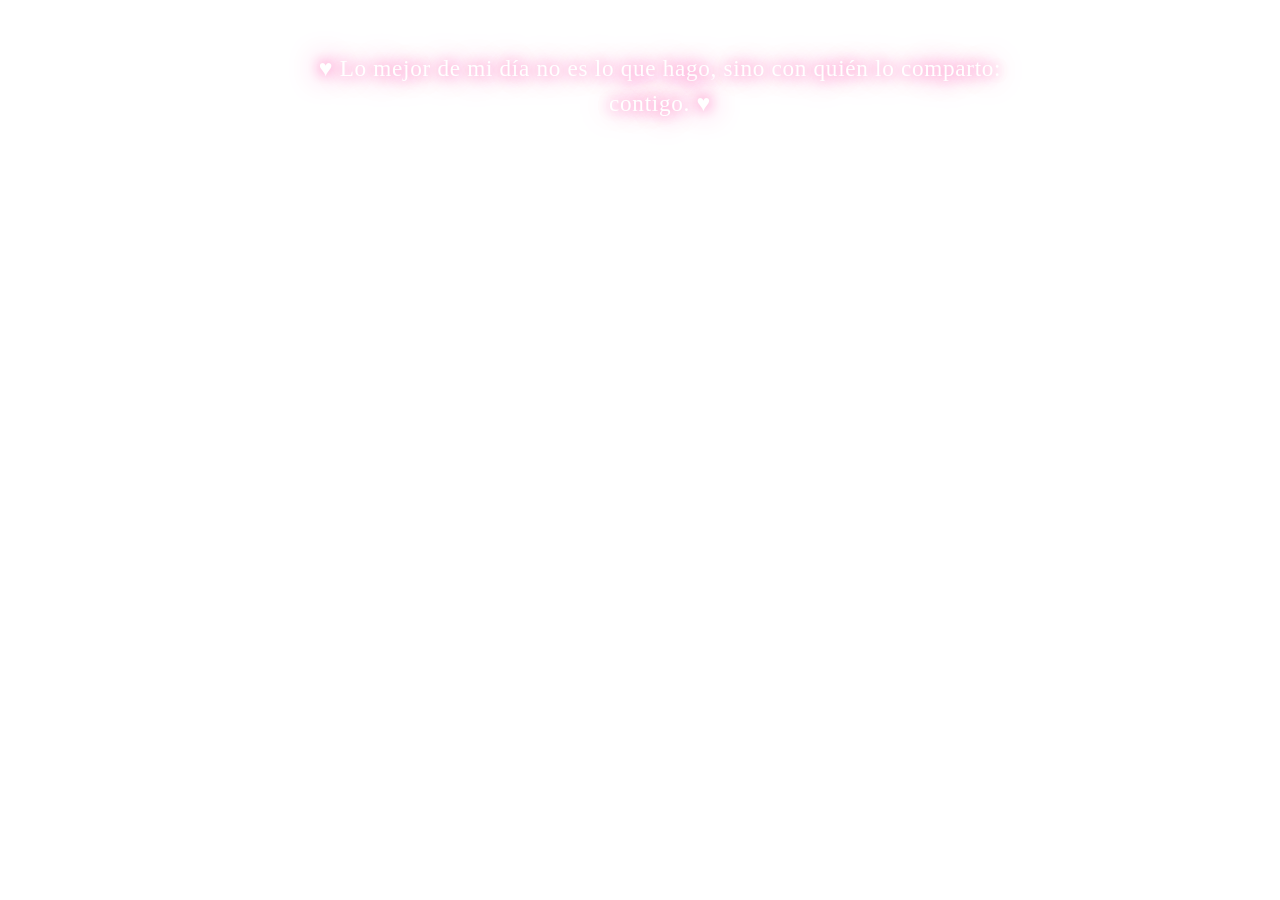
==== DATOS/FLORES.html @ 2f7a5269 "Add files via upload" ====
<!DOCTYPE html>
<html lang="en">
<head>
    <meta charset="UTF-8">
    <meta http-equiv="X-UA-Compatible" content="IE=edge">
    <meta name="viewport" content="width=device-width, initial-scale=1.0">
    <link rel="stylesheet" href="css/main.css">
    <link rel="icon" href="img/flowers.png" type="image/x-icon">
    <title>FLORES</title>

    <style>
  .mensaje-top {
    position: fixed;
    top: 0;
    left: 0;
    width: 100%;
    z-index: 100;
    display: flex;
    flex-direction: column;
    align-items: center;
    padding: 28px 20px 0;
    pointer-events: none;
  }
  .frase-principal {
    font-family: 'Georgia', serif;
    font-size: clamp(1rem, 2.2vw, 1.45rem);
    color: #fff;
    text-align: center;
    text-shadow: 0 0 14px #ff69b4, 0 0 30px #ff1493;
    letter-spacing: 0.03em;
    line-height: 1.5;
    animation: fadeInDown 2s ease forwards;
    max-width: 700px;
  }
  .frase-amor {
    margin-top: 10px;
    font-family: 'Georgia', serif;
    font-size: clamp(1.2rem, 3vw, 2rem);
    font-style: italic;
    font-weight: bold;
    color: #ff69b4;
    text-shadow: 0 0 16px #ff1493, 0 0 40px #ff69b4;
    letter-spacing: 0.06em;
    animation: fadeInDown 2.5s ease forwards, glowPulse 2.5s ease-in-out infinite;
  }
  @keyframes fadeInDown {
    from { opacity: 0; transform: translateY(-30px); }
    to   { opacity: 1; transform: translateY(0); }
  }
  @keyframes glowPulse {
    0%, 100% { text-shadow: 0 0 16px #ff1493, 0 0 40px #ff69b4; }
    50%       { text-shadow: 0 0 35px #ff1493, 0 0 80px #ff69b4; }
  }
</style>

</head>

<body class="container">

  <div class="mensaje-top">
  <p class="frase-principal">♥️ Lo mejor de mi día no es lo que hago, sino con quién lo comparto: contigo. ♥️</p> 
  </div>

    <audio src="/DATOS/img/Floricienta.mp3" autoplay loop>
    Tu navegador no soporta el elemento de audio.
    </audio>
    <div class="night"></div>
    <div class="flowers">
      <div class="flower flower--1">
        <div class="flower__leafs flower__leafs--1">
          <div class="flower__leaf flower__leaf--1"></div>
          <div class="flower__leaf flower__leaf--2"></div>
          <div class="flower__leaf flower__leaf--3"></div>
          <div class="flower__leaf flower__leaf--4"></div>
          <div class="flower__white-circle"></div>
  
          <div class="flower__light flower__light--1"></div>
          <div class="flower__light flower__light--2"></div>
          <div class="flower__light flower__light--3"></div>
          <div class="flower__light flower__light--4"></div>
          <div class="flower__light flower__light--5"></div>
          <div class="flower__light flower__light--6"></div>
          <div class="flower__light flower__light--7"></div>
          <div class="flower__light flower__light--8"></div>
        </div>
        <div class="flower__line">
          <div class="flower__line__leaf flower__line__leaf--1"></div>
          <div class="flower__line__leaf flower__line__leaf--2"></div>
          <div class="flower__line__leaf flower__line__leaf--3"></div>
          <div class="flower__line__leaf flower__line__leaf--4"></div>
          <div class="flower__line__leaf flower__line__leaf--5"></div>
          <div class="flower__line__leaf flower__line__leaf--6"></div>
        </div>
      </div>
  
      <div class="flower flower--2">
        <div class="flower__leafs flower__leafs--2">
          <div class="flower__leaf flower__leaf--1"></div>
          <div class="flower__leaf flower__leaf--2"></div>
          <div class="flower__leaf flower__leaf--3"></div>
          <div class="flower__leaf flower__leaf--4"></div>
          <div class="flower__white-circle"></div>
  
          <div class="flower__light flower__light--1"></div>
          <div class="flower__light flower__light--2"></div>
          <div class="flower__light flower__light--3"></div>
          <div class="flower__light flower__light--4"></div>
          <div class="flower__light flower__light--5"></div>
          <div class="flower__light flower__light--6"></div>
          <div class="flower__light flower__light--7"></div>
          <div class="flower__light flower__light--8"></div>
        </div>
        <div class="flower__line">
          <div class="flower__line__leaf flower__line__leaf--1"></div>
          <div class="flower__line__leaf flower__line__leaf--2"></div>
          <div class="flower__line__leaf flower__line__leaf--3"></div>
          <div class="flower__line__leaf flower__line__leaf--4"></div>
        </div>
      </div>
  
      <div class="flower flower--3">
        <div class="flower__leafs flower__leafs--3">
          <div class="flower__leaf flower__leaf--1"></div>
          <div class="flower__leaf flower__leaf--2"></div>
          <div class="flower__leaf flower__leaf--3"></div>
          <div class="flower__leaf flower__leaf--4"></div>
          <div class="flower__white-circle"></div>
  
          <div class="flower__light flower__light--1"></div>
          <div class="flower__light flower__light--2"></div>
          <div class="flower__light flower__light--3"></div>
          <div class="flower__light flower__light--4"></div>
          <div class="flower__light flower__light--5"></div>
          <div class="flower__light flower__light--6"></div>
          <div class="flower__light flower__light--7"></div>
          <div class="flower__light flower__light--8"></div>
        </div>
        <div class="flower__line">
          <div class="flower__line__leaf flower__line__leaf--1"></div>
          <div class="flower__line__leaf flower__line__leaf--2"></div>
          <div class="flower__line__leaf flower__line__leaf--3"></div>
          <div class="flower__line__leaf flower__line__leaf--4"></div>
        </div>
      </div>

      <!-- Nueva flor añadida -->
      <div class="flower flower--4">
        <div class="flower__leafs flower__leafs--4">
          <div class="flower__leaf flower__leaf--1"></div>
          <div class="flower__leaf flower__leaf--2"></div>
          <div class="flower__leaf flower__leaf--3"></div>
          <div class="flower__leaf flower__leaf--4"></div>
          <div class="flower__white-circle"></div>
  
          <div class="flower__light flower__light--1"></div>
          <div class="flower__light flower__light--2"></div>
          <div class="flower__light flower__light--3"></div>
          <div class="flower__light flower__light--4"></div>
          <div class="flower__light flower__light--5"></div>
          <div class="flower__light flower__light--6"></div>
          <div class="flower__light flower__light--7"></div>
          <div class="flower__light flower__light--8"></div>
        </div>
        <div class="flower__line">
          <div class="flower__line__leaf flower__line__leaf--1"></div>
          <div class="flower__line__leaf flower__line__leaf--2"></div>
          <div class="flower__line__leaf flower__line__leaf--3"></div>
          <div class="flower__line__leaf flower__line__leaf--4"></div>
        </div>
      </div>
  
      <div class="grow-ans" style="--d:1.2s">
        <div class="flower__g-long">
          <div class="flower__g-long__top"></div>
          <div class="flower__g-long__bottom"></div>
        </div>
      </div>
  
      <div class="growing-grass">
        <div class="flower__grass flower__grass--1">
          <div class="flower__grass--top"></div>
          <div class="flower__grass--bottom"></div>
          <div class="flower__grass__leaf flower__grass__leaf--1"></div>
          <div class="flower__grass__leaf flower__grass__leaf--2"></div>
          <div class="flower__grass__leaf flower__grass__leaf--3"></div>
          <div class="flower__grass__leaf flower__grass__leaf--4"></div>
          <div class="flower__grass__leaf flower__grass__leaf--5"></div>
          <div class="flower__grass__leaf flower__grass__leaf--6"></div>
          <div class="flower__grass__leaf flower__grass__leaf--7"></div>
          <div class="flower__grass__leaf flower__grass__leaf--8"></div>
          <div class="flower__grass__overlay"></div>
        </div>
      </div>
  
      <div class="grow-ans" style="--d:3.2s">
        <div class="flower__g-fr">
          <div class="leaf"></div>
          <div class="flower__g-fr__leaf flower__g-fr__leaf--1"></div>
          <div class="flower__g-fr__leaf flower__g-fr__leaf--2"></div>
          <div class="flower__g-fr__leaf flower__g-fr__leaf--3"></div>
          <div class="flower__g-fr__leaf flower__g-fr__leaf--4"></div>
          <div class="flower__g-fr__leaf flower__g-fr__leaf--5"></div>
          <div class="flower__g-fr__leaf flower__g-fr__leaf--6"></div>
          <div class="flower__g-fr__leaf flower__g-fr__leaf--7"></div>
          <div class="flower__g-fr__leaf flower__g-fr__leaf--8"></div>
        </div>
      </div>
  
      <div class="long-g long-g--0">
        <div class="grow-ans" style="--d:3s">
          <div class="leaf leaf--0"></div>
        </div>
        <div class="grow-ans" style="--d:2.2s">
          <div class="leaf leaf--1"></div>
        </div>
        <div class="grow-ans" style="--d:3.4s">
          <div class="leaf leaf--2"></div>
        </div>
        <div class="grow-ans" style="--d:3.6s">
          <div class="leaf leaf--3"></div>
        </div>
      </div>
  
      <div class="long-g long-g--1">
        <div class="grow-ans" style="--d:3.6s">
          <div class="leaf leaf--0"></div>
        </div>
        <div class="grow-ans" style="--d:3.8s">
          <div class="leaf leaf--1"></div>
        </div>
        <div class="grow-ans" style="--d:4s">
          <div class="leaf leaf--2"></div>
        </div>
        <div class="grow-ans" style="--d:4.2s">
          <div class="leaf leaf--3"></div>
        </div>
      </div>
  
      <div class="long-g long-g--2">
        <div class="grow-ans" style="--d:4s">
          <div class="leaf leaf--0"></div>
        </div>
        <div class="grow-ans" style="--d:4.2s">
          <div class="leaf leaf--1"></div>
        </div>
        <div class="grow-ans" style="--d:4.4s">
          <div class="leaf leaf--2"></div>
        </div>
        <div class="grow-ans" style="--d:4.6s">
          <div class="leaf leaf--3"></div>
        </div>
      </div>
  
      <div class="long-g long-g--3">
        <div class="grow-ans" style="--d:4s">
          <div class="leaf leaf--0"></div>
        </div>
        <div class="grow-ans" style="--d:4.2s">
          <div class="leaf leaf--1"></div>
        </div>
        <div class="grow-ans" style="--d:3s">
          <div class="leaf leaf--2"></div>
        </div>
        <div class="grow-ans" style="--d:3.6s">
          <div class="leaf leaf--3"></div>
        </div>
      </div>
  
      <div class="long-g long-g--4">
        <div class="grow-ans" style="--d:4s">
          <div class="leaf leaf--0"></div>
        </div>
        <div class="grow-ans" style="--d:4.2s">
          <div class="leaf leaf--1"></div>
        </div>
        <div class="grow-ans" style="--d:3s">
          <div class="leaf leaf--2"></div>
        </div>
        <div class="grow-ans" style="--d:3.6s">
          <div class="leaf leaf--3"></div>
        </div>
      </div>
  
      <div class="long-g long-g--5">
        <div class="grow-ans" style="--d:4s">
          <div class="leaf leaf--0"></div>
        </div>
        <div class="grow-ans" style="--d:4.2s">
          <div class="leaf leaf--1"></div>
        </div>
        <div class="grow-ans" style="--d:3s">
          <div class="leaf leaf--2"></div>
        </div>
        <div class="grow-ans" style="--d:3.6s">
          <div class="leaf leaf--3"></div>
        </div>
      </div>
  
      <div class="long-g long-g--6">
        <div class="grow-ans" style="--d:4.2s">
          <div class="leaf leaf--0"></div>
        </div>
        <div class="grow-ans" style="--d:4.4s">
          <div class="leaf leaf--1"></div>
        </div>
        <div class="grow-ans" style="--d:4.6s">
          <div class="leaf leaf--2"></div>
        </div>
        <div class="grow-ans" style="--d:4.8s">
          <div class="leaf leaf--3"></div>
        </div>
      </div>
  
      <div class="long-g long-g--7">
        <div class="grow-ans" style="--d:3s">
          <div class="leaf leaf--0"></div>
        </div>
        <div class="grow-ans" style="--d:3.2s">
          <div class="leaf leaf--1"></div>
        </div>
        <div class="grow-ans" style="--d:3.5s">
          <div class="leaf leaf--2"></div>
        </div>
        <div class="grow-ans" style="--d:3.6s">
          <div class="leaf leaf--3"></div>
        </div>
      </div>
    </div>
    <script src="main.js"></script>
  </body>
</html>
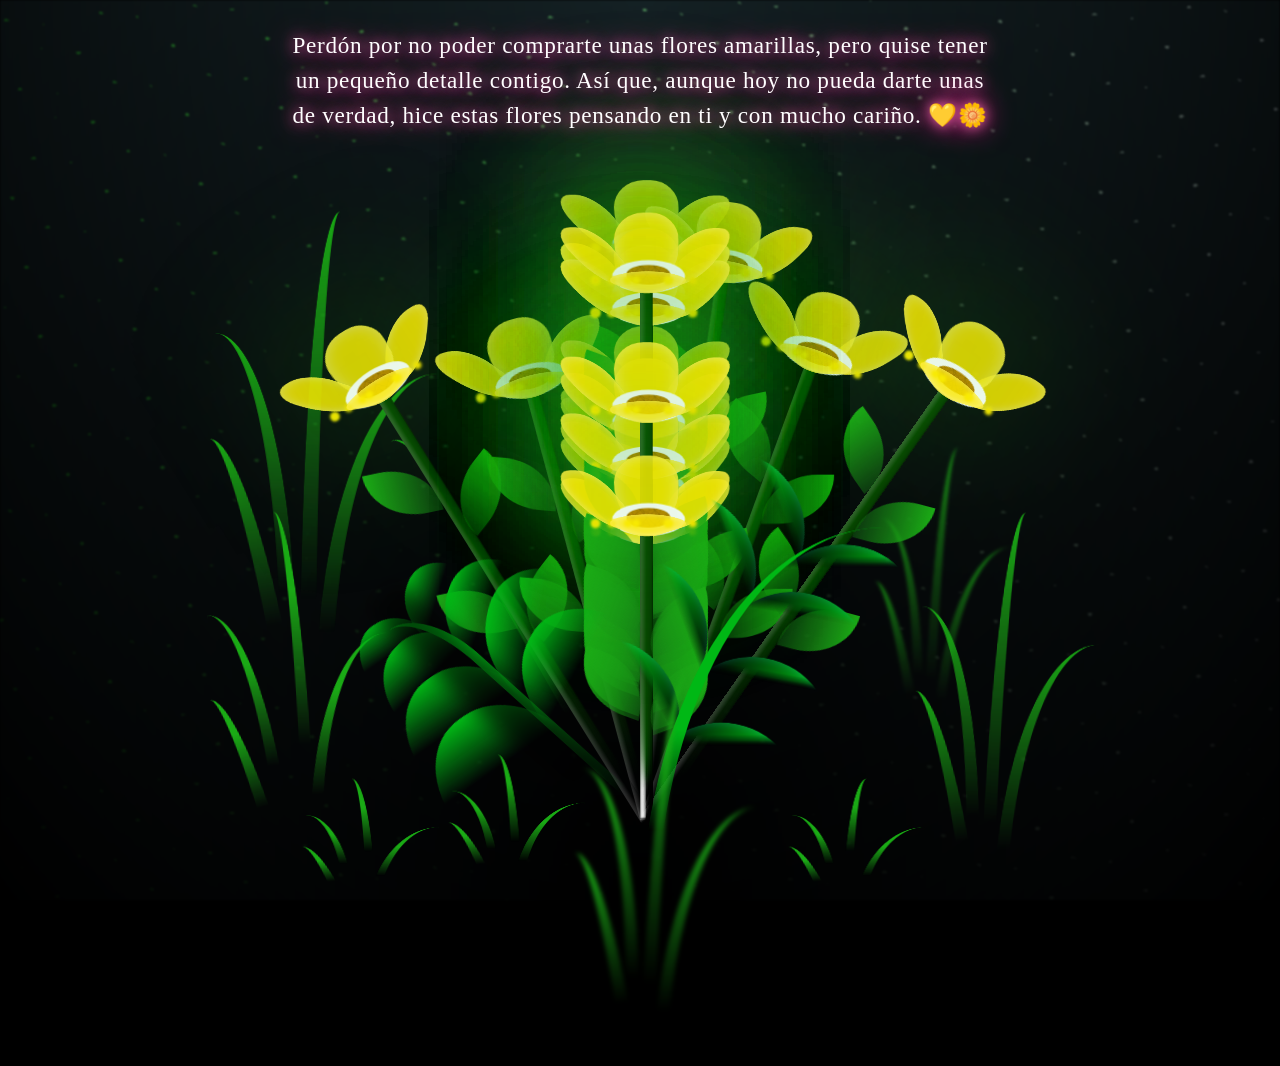
==== commit 2d00c2cc: "Add files via upload" ====
--- a/DATOS/FLORES.html
+++ b/DATOS/FLORES.html
@@ -58,7 +58,7 @@
 <body class="container">
 
   <div class="mensaje-top">
-  <p class="frase-principal">♥️ Lo mejor de mi día no es lo que hago, sino con quién lo comparto: contigo. ♥️</p> 
+  <p class="frase-principal">Perdón por no poder comprarte unas flores amarillas, pero quise tener un pequeño detalle contigo. Así que, aunque hoy no pueda darte unas de verdad, hice estas flores pensando en ti y con mucho cariño. 💛🌼</p> 
   </div>
 
     <audio src="/DATOS/img/Floricienta.mp3" autoplay loop>
@@ -169,6 +169,512 @@
         </div>
       </div>
   
+      <!-- Flor 5 añadida -->
+      <div class="flower flower--5">
+        <div class="flower__leafs flower__leafs--5">
+          <div class="flower__leaf flower__leaf--1"></div>
+          <div class="flower__leaf flower__leaf--2"></div>
+          <div class="flower__leaf flower__leaf--3"></div>
+          <div class="flower__leaf flower__leaf--4"></div>
+          <div class="flower__white-circle"></div>
+  
+          <div class="flower__light flower__light--1"></div>
+          <div class="flower__light flower__light--2"></div>
+          <div class="flower__light flower__light--3"></div>
+          <div class="flower__light flower__light--4"></div>
+          <div class="flower__light flower__light--5"></div>
+          <div class="flower__light flower__light--6"></div>
+          <div class="flower__light flower__light--7"></div>
+          <div class="flower__light flower__light--8"></div>
+        </div>
+        <div class="flower__line">
+          <div class="flower__line__leaf flower__line__leaf--1"></div>
+          <div class="flower__line__leaf flower__line__leaf--2"></div>
+          <div class="flower__line__leaf flower__line__leaf--3"></div>
+          <div class="flower__line__leaf flower__line__leaf--4"></div>
+        </div>
+      </div>
+
+      <!-- Flor 6 añadida -->
+      <div class="flower flower--6">
+        <div class="flower__leafs flower__leafs--6">
+          <div class="flower__leaf flower__leaf--1"></div>
+          <div class="flower__leaf flower__leaf--2"></div>
+          <div class="flower__leaf flower__leaf--3"></div>
+          <div class="flower__leaf flower__leaf--4"></div>
+          <div class="flower__white-circle"></div>
+  
+          <div class="flower__light flower__light--1"></div>
+          <div class="flower__light flower__light--2"></div>
+          <div class="flower__light flower__light--3"></div>
+          <div class="flower__light flower__light--4"></div>
+          <div class="flower__light flower__light--5"></div>
+          <div class="flower__light flower__light--6"></div>
+          <div class="flower__light flower__light--7"></div>
+          <div class="flower__light flower__light--8"></div>
+        </div>
+        <div class="flower__line">
+          <div class="flower__line__leaf flower__line__leaf--1"></div>
+          <div class="flower__line__leaf flower__line__leaf--2"></div>
+          <div class="flower__line__leaf flower__line__leaf--3"></div>
+          <div class="flower__line__leaf flower__line__leaf--4"></div>
+        </div>
+      </div>
+
+      <!-- ===== FLORES REAJUSTADAS Y NUEVAS ===== -->
+      <!-- Flor 7 (Mediana Derecha) -->
+      <div class="flower flower--7">
+        <div class="flower__leafs flower__leafs--7">
+          <div class="flower__leaf flower__leaf--1"></div>
+          <div class="flower__leaf flower__leaf--2"></div>
+          <div class="flower__leaf flower__leaf--3"></div>
+          <div class="flower__leaf flower__leaf--4"></div>
+          <div class="flower__white-circle"></div>
+          <div class="flower__light flower__light--1"></div>
+          <div class="flower__light flower__light--2"></div>
+          <div class="flower__light flower__light--3"></div>
+          <div class="flower__light flower__light--4"></div>
+          <div class="flower__light flower__light--5"></div>
+          <div class="flower__light flower__light--6"></div>
+          <div class="flower__light flower__light--7"></div>
+          <div class="flower__light flower__light--8"></div>
+        </div>
+        <div class="flower__line">
+          <div class="flower__line__leaf flower__line__leaf--1"></div>
+          <div class="flower__line__leaf flower__line__leaf--2"></div>
+          <div class="flower__line__leaf flower__line__leaf--3"></div>
+          <div class="flower__line__leaf flower__line__leaf--4"></div>
+        </div>
+      </div>
+
+      <!-- Flor 8 (Mediana Izquierda) -->
+      <div class="flower flower--8">
+        <div class="flower__leafs flower__leafs--8">
+          <div class="flower__leaf flower__leaf--1"></div>
+          <div class="flower__leaf flower__leaf--2"></div>
+          <div class="flower__leaf flower__leaf--3"></div>
+          <div class="flower__leaf flower__leaf--4"></div>
+          <div class="flower__white-circle"></div>
+          <div class="flower__light flower__light--1"></div>
+          <div class="flower__light flower__light--2"></div>
+          <div class="flower__light flower__light--3"></div>
+          <div class="flower__light flower__light--4"></div>
+          <div class="flower__light flower__light--5"></div>
+          <div class="flower__light flower__light--6"></div>
+          <div class="flower__light flower__light--7"></div>
+          <div class="flower__light flower__light--8"></div>
+        </div>
+        <div class="flower__line">
+          <div class="flower__line__leaf flower__line__leaf--1"></div>
+          <div class="flower__line__leaf flower__line__leaf--2"></div>
+          <div class="flower__line__leaf flower__line__leaf--3"></div>
+          <div class="flower__line__leaf flower__line__leaf--4"></div>
+        </div>
+      </div>
+
+      <!-- Flor 9 (Pequeña Derecha - Subida al frente) -->
+      <div class="flower flower--9">
+        <div class="flower__leafs flower__leafs--9">
+          <div class="flower__leaf flower__leaf--1"></div>
+          <div class="flower__leaf flower__leaf--2"></div>
+          <div class="flower__leaf flower__leaf--3"></div>
+          <div class="flower__leaf flower__leaf--4"></div>
+          <div class="flower__white-circle"></div>
+          <div class="flower__light flower__light--1"></div>
+          <div class="flower__light flower__light--2"></div>
+          <div class="flower__light flower__light--3"></div>
+          <div class="flower__light flower__light--4"></div>
+          <div class="flower__light flower__light--5"></div>
+          <div class="flower__light flower__light--6"></div>
+          <div class="flower__light flower__light--7"></div>
+          <div class="flower__light flower__light--8"></div>
+        </div>
+        <div class="flower__line">
+          <div class="flower__line__leaf flower__line__leaf--1"></div>
+          <div class="flower__line__leaf flower__line__leaf--2"></div>
+          <div class="flower__line__leaf flower__line__leaf--3"></div>
+          <div class="flower__line__leaf flower__line__leaf--4"></div>
+        </div>
+      </div>
+
+      <!-- Flor 10 (Pequeña Izquierda - Subida al frente) -->
+      <div class="flower flower--10">
+        <div class="flower__leafs flower__leafs--10">
+          <div class="flower__leaf flower__leaf--1"></div>
+          <div class="flower__leaf flower__leaf--2"></div>
+          <div class="flower__leaf flower__leaf--3"></div>
+          <div class="flower__leaf flower__leaf--4"></div>
+          <div class="flower__white-circle"></div>
+          <div class="flower__light flower__light--1"></div>
+          <div class="flower__light flower__light--2"></div>
+          <div class="flower__light flower__light--3"></div>
+          <div class="flower__light flower__light--4"></div>
+          <div class="flower__light flower__light--5"></div>
+          <div class="flower__light flower__light--6"></div>
+          <div class="flower__light flower__light--7"></div>
+          <div class="flower__light flower__light--8"></div>
+        </div>
+        <div class="flower__line">
+          <div class="flower__line__leaf flower__line__leaf--1"></div>
+          <div class="flower__line__leaf flower__line__leaf--2"></div>
+          <div class="flower__line__leaf flower__line__leaf--3"></div>
+          <div class="flower__line__leaf flower__line__leaf--4"></div>
+        </div>
+      </div>
+
+      <!-- Flor 11 (Pequeña Centro - Subida para verse) -->
+      <div class="flower flower--11">
+        <div class="flower__leafs flower__leafs--11">
+          <div class="flower__leaf flower__leaf--1"></div>
+          <div class="flower__leaf flower__leaf--2"></div>
+          <div class="flower__leaf flower__leaf--3"></div>
+          <div class="flower__leaf flower__leaf--4"></div>
+          <div class="flower__white-circle"></div>
+          <div class="flower__light flower__light--1"></div>
+          <div class="flower__light flower__light--2"></div>
+          <div class="flower__light flower__light--3"></div>
+          <div class="flower__light flower__light--4"></div>
+          <div class="flower__light flower__light--5"></div>
+          <div class="flower__light flower__light--6"></div>
+          <div class="flower__light flower__light--7"></div>
+          <div class="flower__light flower__light--8"></div>
+        </div>
+        <div class="flower__line">
+          <div class="flower__line__leaf flower__line__leaf--1"></div>
+          <div class="flower__line__leaf flower__line__leaf--2"></div>
+          <div class="flower__line__leaf flower__line__leaf--3"></div>
+          <div class="flower__line__leaf flower__line__leaf--4"></div>
+        </div>
+      </div>
+
+      <!-- Flor 12 (Intermedia Centro-Izquierda) -->
+      <div class="flower flower--12">
+        <div class="flower__leafs flower__leafs--12">
+          <div class="flower__leaf flower__leaf--1"></div>
+          <div class="flower__leaf flower__leaf--2"></div>
+          <div class="flower__leaf flower__leaf--3"></div>
+          <div class="flower__leaf flower__leaf--4"></div>
+          <div class="flower__white-circle"></div>
+          <div class="flower__light flower__light--1"></div>
+          <div class="flower__light flower__light--2"></div>
+          <div class="flower__light flower__light--3"></div>
+          <div class="flower__light flower__light--4"></div>
+          <div class="flower__light flower__light--5"></div>
+          <div class="flower__light flower__light--6"></div>
+          <div class="flower__light flower__light--7"></div>
+          <div class="flower__light flower__light--8"></div>
+        </div>
+        <div class="flower__line">
+          <div class="flower__line__leaf flower__line__leaf--1"></div>
+          <div class="flower__line__leaf flower__line__leaf--2"></div>
+          <div class="flower__line__leaf flower__line__leaf--3"></div>
+          <div class="flower__line__leaf flower__line__leaf--4"></div>
+        </div>
+      </div>
+
+      <!-- Flor 13 (Intermedia Centro-Derecha) -->
+      <div class="flower flower--13">
+        <div class="flower__leafs flower__leafs--13">
+          <div class="flower__leaf flower__leaf--1"></div>
+          <div class="flower__leaf flower__leaf--2"></div>
+          <div class="flower__leaf flower__leaf--3"></div>
+          <div class="flower__leaf flower__leaf--4"></div>
+          <div class="flower__white-circle"></div>
+          <div class="flower__light flower__light--1"></div>
+          <div class="flower__light flower__light--2"></div>
+          <div class="flower__light flower__light--3"></div>
+          <div class="flower__light flower__light--4"></div>
+          <div class="flower__light flower__light--5"></div>
+          <div class="flower__light flower__light--6"></div>
+          <div class="flower__light flower__light--7"></div>
+          <div class="flower__light flower__light--8"></div>
+        </div>
+        <div class="flower__line">
+          <div class="flower__line__leaf flower__line__leaf--1"></div>
+          <div class="flower__line__leaf flower__line__leaf--2"></div>
+          <div class="flower__line__leaf flower__line__leaf--3"></div>
+          <div class="flower__line__leaf flower__line__leaf--4"></div>
+        </div>
+      </div>
+
+      <!-- Flor 14 (Intermedia Extremo Izquierdo) -->
+      <div class="flower flower--14">
+        <div class="flower__leafs flower__leafs--14">
+          <div class="flower__leaf flower__leaf--1"></div>
+          <div class="flower__leaf flower__leaf--2"></div>
+          <div class="flower__leaf flower__leaf--3"></div>
+          <div class="flower__leaf flower__leaf--4"></div>
+          <div class="flower__white-circle"></div>
+          <div class="flower__light flower__light--1"></div>
+          <div class="flower__light flower__light--2"></div>
+          <div class="flower__light flower__light--3"></div>
+          <div class="flower__light flower__light--4"></div>
+          <div class="flower__light flower__light--5"></div>
+          <div class="flower__light flower__light--6"></div>
+          <div class="flower__light flower__light--7"></div>
+          <div class="flower__light flower__light--8"></div>
+        </div>
+        <div class="flower__line">
+          <div class="flower__line__leaf flower__line__leaf--1"></div>
+          <div class="flower__line__leaf flower__line__leaf--2"></div>
+          <div class="flower__line__leaf flower__line__leaf--3"></div>
+          <div class="flower__line__leaf flower__line__leaf--4"></div>
+        </div>
+      </div>
+
+      <!-- NUEVAS: Flores extra para rellenar exactamente la parte superior que marcaste en rojo -->
+      <!-- Flor 15 (Superior Centro-Izquierda) -->
+      <div class="flower flower--15">
+        <div class="flower__leafs flower__leafs--15">
+          <div class="flower__leaf flower__leaf--1"></div>
+          <div class="flower__leaf flower__leaf--2"></div>
+          <div class="flower__leaf flower__leaf--3"></div>
+          <div class="flower__leaf flower__leaf--4"></div>
+          <div class="flower__white-circle"></div>
+          <div class="flower__light flower__light--1"></div>
+          <div class="flower__light flower__light--2"></div>
+          <div class="flower__light flower__light--3"></div>
+          <div class="flower__light flower__light--4"></div>
+          <div class="flower__light flower__light--5"></div>
+          <div class="flower__light flower__light--6"></div>
+          <div class="flower__light flower__light--7"></div>
+          <div class="flower__light flower__light--8"></div>
+        </div>
+        <div class="flower__line">
+          <div class="flower__line__leaf flower__line__leaf--1"></div>
+          <div class="flower__line__leaf flower__line__leaf--2"></div>
+          <div class="flower__line__leaf flower__line__leaf--3"></div>
+          <div class="flower__line__leaf flower__line__leaf--4"></div>
+        </div>
+      </div>
+
+      <!-- Flor 16 (Superior Centro-Derecha) -->
+      <div class="flower flower--16">
+        <div class="flower__leafs flower__leafs--16">
+          <div class="flower__leaf flower__leaf--1"></div>
+          <div class="flower__leaf flower__leaf--2"></div>
+          <div class="flower__leaf flower__leaf--3"></div>
+          <div class="flower__leaf flower__leaf--4"></div>
+          <div class="flower__white-circle"></div>
+          <div class="flower__light flower__light--1"></div>
+          <div class="flower__light flower__light--2"></div>
+          <div class="flower__light flower__light--3"></div>
+          <div class="flower__light flower__light--4"></div>
+          <div class="flower__light flower__light--5"></div>
+          <div class="flower__light flower__light--6"></div>
+          <div class="flower__light flower__light--7"></div>
+          <div class="flower__light flower__light--8"></div>
+        </div>
+        <div class="flower__line">
+          <div class="flower__line__leaf flower__line__leaf--1"></div>
+          <div class="flower__line__leaf flower__line__leaf--2"></div>
+          <div class="flower__line__leaf flower__line__leaf--3"></div>
+          <div class="flower__line__leaf flower__line__leaf--4"></div>
+        </div>
+      </div>
+      <!-- ===== FIN FLORES REAJUSTADAS ===== -->
+
+      <!-- ===== FLORES PARA LLENAR LOS 8 HUECOS MARCADOS ===== -->
+      <!-- Flor 15 (Hueco 1: Arriba izquierda) -->
+      <div class="flower flower--15">
+        <div class="flower__leafs flower__leafs--15">
+          <div class="flower__leaf flower__leaf--1"></div>
+          <div class="flower__leaf flower__leaf--2"></div>
+          <div class="flower__leaf flower__leaf--3"></div>
+          <div class="flower__leaf flower__leaf--4"></div>
+          <div class="flower__white-circle"></div>
+          <div class="flower__light flower__light--1"></div>
+          <div class="flower__light flower__light--2"></div>
+          <div class="flower__light flower__light--3"></div>
+          <div class="flower__light flower__light--4"></div>
+          <div class="flower__light flower__light--5"></div>
+          <div class="flower__light flower__light--6"></div>
+          <div class="flower__light flower__light--7"></div>
+          <div class="flower__light flower__light--8"></div>
+        </div>
+        <div class="flower__line">
+          <div class="flower__line__leaf flower__line__leaf--1"></div>
+          <div class="flower__line__leaf flower__line__leaf--2"></div>
+          <div class="flower__line__leaf flower__line__leaf--3"></div>
+          <div class="flower__line__leaf flower__line__leaf--4"></div>
+        </div>
+      </div>
+
+      <!-- Flor 16 (Hueco 2: Arriba centro-izquierda) -->
+      <div class="flower flower--16">
+        <div class="flower__leafs flower__leafs--16">
+          <div class="flower__leaf flower__leaf--1"></div>
+          <div class="flower__leaf flower__leaf--2"></div>
+          <div class="flower__leaf flower__leaf--3"></div>
+          <div class="flower__leaf flower__leaf--4"></div>
+          <div class="flower__white-circle"></div>
+          <div class="flower__light flower__light--1"></div>
+          <div class="flower__light flower__light--2"></div>
+          <div class="flower__light flower__light--3"></div>
+          <div class="flower__light flower__light--4"></div>
+          <div class="flower__light flower__light--5"></div>
+          <div class="flower__light flower__light--6"></div>
+          <div class="flower__light flower__light--7"></div>
+          <div class="flower__light flower__light--8"></div>
+        </div>
+        <div class="flower__line">
+          <div class="flower__line__leaf flower__line__leaf--1"></div>
+          <div class="flower__line__leaf flower__line__leaf--2"></div>
+          <div class="flower__line__leaf flower__line__leaf--3"></div>
+          <div class="flower__line__leaf flower__line__leaf--4"></div>
+        </div>
+      </div>
+
+      <!-- Flor 17 (Hueco 3: Pequeño arriba en el centro) -->
+      <div class="flower flower--17">
+        <div class="flower__leafs flower__leafs--17">
+          <div class="flower__leaf flower__leaf--1"></div>
+          <div class="flower__leaf flower__leaf--2"></div>
+          <div class="flower__leaf flower__leaf--3"></div>
+          <div class="flower__leaf flower__leaf--4"></div>
+          <div class="flower__white-circle"></div>
+          <div class="flower__light flower__light--1"></div>
+          <div class="flower__light flower__light--2"></div>
+          <div class="flower__light flower__light--3"></div>
+          <div class="flower__light flower__light--4"></div>
+          <div class="flower__light flower__light--5"></div>
+          <div class="flower__light flower__light--6"></div>
+          <div class="flower__light flower__light--7"></div>
+          <div class="flower__light flower__light--8"></div>
+        </div>
+        <div class="flower__line">
+          <div class="flower__line__leaf flower__line__leaf--1"></div>
+          <div class="flower__line__leaf flower__line__leaf--2"></div>
+          <div class="flower__line__leaf flower__line__leaf--3"></div>
+          <div class="flower__line__leaf flower__line__leaf--4"></div>
+        </div>
+      </div>
+
+      <!-- Flor 18 (Hueco 4: Medio izquierda, arriba) -->
+      <div class="flower flower--18">
+        <div class="flower__leafs flower__leafs--18">
+          <div class="flower__leaf flower__leaf--1"></div>
+          <div class="flower__leaf flower__leaf--2"></div>
+          <div class="flower__leaf flower__leaf--3"></div>
+          <div class="flower__leaf flower__leaf--4"></div>
+          <div class="flower__white-circle"></div>
+          <div class="flower__light flower__light--1"></div>
+          <div class="flower__light flower__light--2"></div>
+          <div class="flower__light flower__light--3"></div>
+          <div class="flower__light flower__light--4"></div>
+          <div class="flower__light flower__light--5"></div>
+          <div class="flower__light flower__light--6"></div>
+          <div class="flower__light flower__light--7"></div>
+          <div class="flower__light flower__light--8"></div>
+        </div>
+        <div class="flower__line">
+          <div class="flower__line__leaf flower__line__leaf--1"></div>
+          <div class="flower__line__leaf flower__line__leaf--2"></div>
+          <div class="flower__line__leaf flower__line__leaf--3"></div>
+          <div class="flower__line__leaf flower__line__leaf--4"></div>
+        </div>
+      </div>
+
+      <!-- Flor 19 (Hueco 5: Medio izquierda, abajo) -->
+      <div class="flower flower--19">
+        <div class="flower__leafs flower__leafs--19">
+          <div class="flower__leaf flower__leaf--1"></div>
+          <div class="flower__leaf flower__leaf--2"></div>
+          <div class="flower__leaf flower__leaf--3"></div>
+          <div class="flower__leaf flower__leaf--4"></div>
+          <div class="flower__white-circle"></div>
+          <div class="flower__light flower__light--1"></div>
+          <div class="flower__light flower__light--2"></div>
+          <div class="flower__light flower__light--3"></div>
+          <div class="flower__light flower__light--4"></div>
+          <div class="flower__light flower__light--5"></div>
+          <div class="flower__light flower__light--6"></div>
+          <div class="flower__light flower__light--7"></div>
+          <div class="flower__light flower__light--8"></div>
+        </div>
+        <div class="flower__line">
+          <div class="flower__line__leaf flower__line__leaf--1"></div>
+          <div class="flower__line__leaf flower__line__leaf--2"></div>
+          <div class="flower__line__leaf flower__line__leaf--3"></div>
+          <div class="flower__line__leaf flower__line__leaf--4"></div>
+        </div>
+      </div>
+
+      <!-- Flor 20 (Hueco 6: Centro del ramo) -->
+      <div class="flower flower--20">
+        <div class="flower__leafs flower__leafs--20">
+          <div class="flower__leaf flower__leaf--1"></div>
+          <div class="flower__leaf flower__leaf--2"></div>
+          <div class="flower__leaf flower__leaf--3"></div>
+          <div class="flower__leaf flower__leaf--4"></div>
+          <div class="flower__white-circle"></div>
+          <div class="flower__light flower__light--1"></div>
+          <div class="flower__light flower__light--2"></div>
+          <div class="flower__light flower__light--3"></div>
+          <div class="flower__light flower__light--4"></div>
+          <div class="flower__light flower__light--5"></div>
+          <div class="flower__light flower__light--6"></div>
+          <div class="flower__light flower__light--7"></div>
+          <div class="flower__light flower__light--8"></div>
+        </div>
+        <div class="flower__line">
+          <div class="flower__line__leaf flower__line__leaf--1"></div>
+          <div class="flower__line__leaf flower__line__leaf--2"></div>
+          <div class="flower__line__leaf flower__line__leaf--3"></div>
+          <div class="flower__line__leaf flower__line__leaf--4"></div>
+        </div>
+      </div>
+
+      <!-- Flor 21 (Hueco 7: Medio derecha, interior) -->
+      <div class="flower flower--21">
+        <div class="flower__leafs flower__leafs--21">
+          <div class="flower__leaf flower__leaf--1"></div>
+          <div class="flower__leaf flower__leaf--2"></div>
+          <div class="flower__leaf flower__leaf--3"></div>
+          <div class="flower__leaf flower__leaf--4"></div>
+          <div class="flower__white-circle"></div>
+          <div class="flower__light flower__light--1"></div>
+          <div class="flower__light flower__light--2"></div>
+          <div class="flower__light flower__light--3"></div>
+          <div class="flower__light flower__light--4"></div>
+          <div class="flower__light flower__light--5"></div>
+          <div class="flower__light flower__light--6"></div>
+          <div class="flower__light flower__light--7"></div>
+          <div class="flower__light flower__light--8"></div>
+        </div>
+        <div class="flower__line">
+          <div class="flower__line__leaf flower__line__leaf--1"></div>
+          <div class="flower__line__leaf flower__line__leaf--2"></div>
+          <div class="flower__line__leaf flower__line__leaf--3"></div>
+          <div class="flower__line__leaf flower__line__leaf--4"></div>
+        </div>
+      </div>
+
+      <!-- Flor 22 (Hueco 8: Medio derecha, exterior abajo) -->
+      <div class="flower flower--22">
+        <div class="flower__leafs flower__leafs--22">
+          <div class="flower__leaf flower__leaf--1"></div>
+          <div class="flower__leaf flower__leaf--2"></div>
+          <div class="flower__leaf flower__leaf--3"></div>
+          <div class="flower__leaf flower__leaf--4"></div>
+          <div class="flower__white-circle"></div>
+          <div class="flower__light flower__light--1"></div>
+          <div class="flower__light flower__light--2"></div>
+          <div class="flower__light flower__light--3"></div>
+          <div class="flower__light flower__light--4"></div>
+          <div class="flower__light flower__light--5"></div>
+          <div class="flower__light flower__light--6"></div>
+          <div class="flower__light flower__light--7"></div>
+          <div class="flower__light flower__light--8"></div>
+        </div>
+        <div class="flower__line">
+          <div class="flower__line__leaf flower__line__leaf--1"></div>
+          <div class="flower__line__leaf flower__line__leaf--2"></div>
+          <div class="flower__line__leaf flower__line__leaf--3"></div>
+          <div class="flower__line__leaf flower__line__leaf--4"></div>
+        </div>
+      </div>
+
       <div class="grow-ans" style="--d:1.2s">
         <div class="flower__g-long">
           <div class="flower__g-long__top"></div>
@@ -328,4 +834,4 @@
     </div>
     <script src="main.js"></script>
   </body>
-</html>
+</html>
--- a/DATOS/css/main.css
+++ b/DATOS/css/main.css
@@ -0,0 +1,1810 @@
+*,
+*::after,
+*::before {
+  padding: 0;
+  margin: 0;
+  box-sizing: border-box;
+}
+
+:root {
+  --dark-color: #000;
+}
+
+body {
+  display: flex;
+  align-items: flex-end;
+  justify-content: center;
+  min-height: 100vh;
+  background-color: var(--dark-color);
+  overflow: hidden;
+  perspective: 1000px;
+}
+
+.night {
+  position: fixed;
+  left: 50%;
+  top: 0;
+  transform: translateX(-50%);
+  width: 100%;
+  height: 100%;
+  filter: blur(0.1vmin);
+  background-image: radial-gradient(ellipse at top, transparent 0%, var(--dark-color)), 
+  radial-gradient(ellipse at bottom, var(--dark-color), rgba(145, 233, 255, 0.2)), 
+  repeating-linear-gradient(220deg, rgb(0, 0, 0) 0px, rgb(0, 0, 0) 19px, transparent 19px, 
+  transparent 22px), repeating-linear-gradient(189deg, rgb(0, 0, 0) 0px, rgb(0, 0, 0) 19px, 
+  transparent 19px, transparent 22px), repeating-linear-gradient(148deg, rgb(0, 0, 0) 0px, 
+  rgb(0, 0, 0) 19px, transparent 19px, transparent 22px), linear-gradient(90deg, rgb(21, 255, 0), 
+  rgb(240, 240, 240));
+}
+
+.flowers {
+  position: relative;
+  transform: scale(0.9);
+}
+
+.flower {
+  position: absolute;
+  bottom: 10vmin;
+  transform-origin: bottom center;
+  z-index: 10;
+  --fl-speed: 0.8s;
+}
+.flower--1 {
+  -webkit-animation: moving-flower-1 4s linear infinite;
+          animation: moving-flower-1 4s linear infinite;
+}
+.flower--1 .flower__line {
+  height: 70vmin;
+  -webkit-animation-delay: 0.3s;
+          animation-delay: 0.3s;
+}
+.flower--1 .flower__line__leaf--1 {
+  -webkit-animation: blooming-leaf-right var(--fl-speed) 1.6s backwards;
+          animation: blooming-leaf-right var(--fl-speed) 1.6s backwards;
+}
+.flower--1 .flower__line__leaf--2 {
+  -webkit-animation: blooming-leaf-right var(--fl-speed) 1.4s backwards;
+          animation: blooming-leaf-right var(--fl-speed) 1.4s backwards;
+}
+.flower--1 .flower__line__leaf--3 {
+  -webkit-animation: blooming-leaf-left var(--fl-speed) 1.2s backwards;
+          animation: blooming-leaf-left var(--fl-speed) 1.2s backwards;
+}
+.flower--1 .flower__line__leaf--4 {
+  -webkit-animation: blooming-leaf-left var(--fl-speed) 1s backwards;
+          animation: blooming-leaf-left var(--fl-speed) 1s backwards;
+}
+.flower--1 .flower__line__leaf--5 {
+  -webkit-animation: blooming-leaf-right var(--fl-speed) 1.8s backwards;
+          animation: blooming-leaf-right var(--fl-speed) 1.8s backwards;
+}
+.flower--1 .flower__line__leaf--6 {
+  -webkit-animation: blooming-leaf-left var(--fl-speed) 2s backwards;
+          animation: blooming-leaf-left var(--fl-speed) 2s backwards;
+}
+.flower--2 {
+  left: 50%;
+  transform: rotate(20deg);
+  -webkit-animation: moving-flower-2 4s linear infinite;
+          animation: moving-flower-2 4s linear infinite;
+}
+.flower--2 .flower__line {
+  height: 60vmin;
+  -webkit-animation-delay: 0.6s;
+          animation-delay: 0.6s;
+}
+.flower--2 .flower__line__leaf--1 {
+  -webkit-animation: blooming-leaf-right var(--fl-speed) 1.9s backwards;
+          animation: blooming-leaf-right var(--fl-speed) 1.9s backwards;
+}
+.flower--2 .flower__line__leaf--2 {
+  -webkit-animation: blooming-leaf-right var(--fl-speed) 1.7s backwards;
+          animation: blooming-leaf-right var(--fl-speed) 1.7s backwards;
+}
+.flower--2 .flower__line__leaf--3 {
+  -webkit-animation: blooming-leaf-left var(--fl-speed) 1.5s backwards;
+          animation: blooming-leaf-left var(--fl-speed) 1.5s backwards;
+}
+.flower--2 .flower__line__leaf--4 {
+  -webkit-animation: blooming-leaf-left var(--fl-speed) 1.3s backwards;
+          animation: blooming-leaf-left var(--fl-speed) 1.3s backwards;
+}
+.flower--3 {
+  left: 50%;
+  transform: rotate(-15deg);
+  -webkit-animation: moving-flower-3 4s linear infinite;
+          animation: moving-flower-3 4s linear infinite;
+}
+.flower--3 .flower__line {
+  -webkit-animation-delay: 0.9s;
+          animation-delay: 0.9s;
+}
+.flower--3 .flower__line__leaf--1 {
+  -webkit-animation: blooming-leaf-right var(--fl-speed) 2.5s backwards;
+          animation: blooming-leaf-right var(--fl-speed) 2.5s backwards;
+}
+.flower--3 .flower__line__leaf--2 {
+  -webkit-animation: blooming-leaf-right var(--fl-speed) 2.3s backwards;
+          animation: blooming-leaf-right var(--fl-speed) 2.3s backwards;
+}
+.flower--3 .flower__line__leaf--3 {
+  -webkit-animation: blooming-leaf-left var(--fl-speed) 2.1s backwards;
+          animation: blooming-leaf-left var(--fl-speed) 2.1s backwards;
+}
+.flower--3 .flower__line__leaf--4 {
+  -webkit-animation: blooming-leaf-left var(--fl-speed) 1.9s backwards;
+          animation: blooming-leaf-left var(--fl-speed) 1.9s backwards;
+}
+.flower__leafs {
+  position: relative;
+  -webkit-animation: blooming-flower 2s backwards;
+          animation: blooming-flower 2s backwards;
+}
+.flower__leafs--1 {
+  -webkit-animation-delay: 1.1s;
+          animation-delay: 1.1s;
+}
+.flower__leafs--2 {
+  -webkit-animation-delay: 1.4s;
+          animation-delay: 1.4s;
+}
+.flower__leafs--3 {
+  -webkit-animation-delay: 1.7s;
+          animation-delay: 1.7s;
+}
+.flower__leafs::after {
+  content: "";
+  position: absolute;
+  left: 0;
+  top: 0;
+  transform: translate(-50%, -100%);
+  width: 8vmin;
+  height: 8vmin;
+  background-color: #1aaa15;
+  filter: blur(10vmin);
+}
+.flower__leaf {
+  position: absolute;
+  bottom: 0;
+  left: 50%;
+  width: 8vmin;
+  height: 11vmin;
+  border-radius: 51% 49% 47% 53%/44% 45% 55% 69%;
+  background-color: #1aaa15;
+  background-image: linear-gradient(to top, #fce700, #fce700);
+  transform-origin: bottom center;
+  opacity: 0.9;
+  box-shadow: inset 0 0 2vmin rgba(255, 255, 255, 0.5);
+}
+.flower__leaf--1 {
+  transform: translate(-10%, 1%) rotateY(40deg) rotateX(-50deg);
+}
+.flower__leaf--2 {
+  transform: translate(-50%, -4%) rotateX(40deg);
+}
+.flower__leaf--3 {
+  transform: translate(-90%, 0%) rotateY(45deg) rotateX(50deg);
+}
+.flower__leaf--4 {
+  width: 8vmin;
+  height: 8vmin;
+  transform-origin: bottom left;
+  border-radius: 4vmin 10vmin 4vmin 4vmin;
+  transform: translate(0%, 18%) rotateX(70deg) rotate(-43deg);
+  background-image: linear-gradient(to top, #fce700, #fce700);
+  z-index: 1;
+  opacity: 0.8;
+}
+.flower__white-circle {
+  position: absolute;
+  left: -3.5vmin;
+  top: -3vmin;
+  width: 9vmin;
+  height: 4vmin;
+  border-radius: 50%;
+  background-color: #ffffff;
+}
+.flower__white-circle::after {
+  content: "";
+  position: absolute;
+  left: 50%;
+  top: 45%;
+  transform: translate(-50%, -50%);
+  width: 60%;
+  height: 60%;
+  border-radius: inherit;
+  background-image: repeating-linear-gradient(135deg, rgba(0, 0, 0, 0.03) 0px, 
+  rgba(0, 0, 0, 0.03) 1px, transparent 1px, transparent 12px), repeating-linear-gradient(45deg, 
+  rgba(0, 0, 0, 0.03) 0px, rgba(0, 0, 0, 0.03) 1px, transparent 1px, transparent 12px), 
+  repeating-linear-gradient(67.5deg, rgba(0, 0, 0, 0.03) 0px, rgba(0, 0, 0, 0.03) 1px, 
+  transparent 1px, transparent 12px), repeating-linear-gradient(135deg, rgba(0, 0, 0, 0.03) 0px, 
+  rgba(0, 0, 0, 0.03) 1px, transparent 1px, transparent 12px), repeating-linear-gradient(45deg, 
+  rgba(0, 0, 0, 0.03) 0px, rgba(0, 0, 0, 0.03) 1px, transparent 1px, transparent 12px), 
+  repeating-linear-gradient(112.5deg, rgba(0, 0, 0, 0.03) 0px, rgba(0, 0, 0, 0.03) 1px, 
+  transparent 1px, transparent 12px), repeating-linear-gradient(112.5deg, rgba(0, 0, 0, 0.03) 0px, 
+  rgba(0, 0, 0, 0.03) 1px, transparent 1px, transparent 12px), repeating-linear-gradient(45deg, 
+  rgba(0, 0, 0, 0.03) 0px, rgba(0, 0, 0, 0.03) 1px, transparent 1px, transparent 12px), 
+  repeating-linear-gradient(22.5deg, rgba(0, 0, 0, 0.03) 0px, rgba(0, 0, 0, 0.03) 1px, 
+  transparent 1px, transparent 12px), repeating-linear-gradient(45deg, rgba(0, 0, 0, 0.03) 0px, 
+  rgba(0, 0, 0, 0.03) 1px, transparent 1px, transparent 12px), repeating-linear-gradient(22.5deg, 
+  rgba(0, 0, 0, 0.03) 0px, rgba(0, 0, 0, 0.03) 1px, transparent 1px, transparent 12px), 
+  repeating-linear-gradient(135deg, rgba(0, 0, 0, 0.03) 0px, rgba(0, 0, 0, 0.03) 1px, 
+  transparent 1px, transparent 12px), repeating-linear-gradient(157.5deg, rgba(0, 0, 0, 0.03) 0px, 
+  rgba(0, 0, 0, 0.03) 1px, transparent 1px, transparent 12px), repeating-linear-gradient(67.5deg, 
+  rgba(0, 0, 0, 0.03) 0px, rgba(0, 0, 0, 0.03) 1px, transparent 1px, transparent 12px), 
+  repeating-linear-gradient(67.5deg, rgba(0, 0, 0, 0.03) 0px, rgba(0, 0, 0, 0.03) 1px, 
+  transparent 1px, transparent 12px), linear-gradient(90deg, rgb(190, 133, 0), rgb(190, 133, 0));
+}
+.flower__line {
+  height: 55vmin;
+  width: 1.5vmin;
+  background-image: linear-gradient(to left, rgba(0, 0, 0, 0.2), transparent, 
+  rgba(255, 255, 255, 0.2)), linear-gradient(to top, transparent 10%, #064600, #064600);
+  box-shadow: inset 0 0 2px rgba(0, 0, 0, 0.5);
+  -webkit-animation: grow-flower-tree 4s backwards;
+          animation: grow-flower-tree 4s backwards;
+}
+.flower__line__leaf {
+  --w: 7vmin;
+  --h: calc(var(--w) + 2vmin);
+  position: absolute;
+  top: 20%;
+  left: 90%;
+  width: var(--w);
+  height: var(--h);
+  border-top-right-radius: var(--h);
+  border-bottom-left-radius: var(--h);
+  background-image: linear-gradient(to top, rgba(20, 122, 20, 0.4), #1aaa15);
+}
+.flower__line__leaf--1 {
+  transform: rotate(70deg) rotateY(30deg);
+}
+.flower__line__leaf--2 {
+  top: 45%;
+  transform: rotate(70deg) rotateY(30deg);
+}
+.flower__line__leaf--3, .flower__line__leaf--4, .flower__line__leaf--6 {
+  border-top-right-radius: 0;
+  border-bottom-left-radius: 0;
+  border-top-left-radius: var(--h);
+  border-bottom-right-radius: var(--h);
+  left: -460%;
+  top: 12%;
+  transform: rotate(-70deg) rotateY(30deg);
+}
+.flower__line__leaf--4 {
+  top: 40%;
+}
+.flower__line__leaf--5 {
+  top: 0;
+  transform-origin: left;
+  transform: rotate(70deg) rotateY(30deg) scale(0.6);
+}
+.flower__line__leaf--6 {
+  top: -2%;
+  left: -450%;
+  transform-origin: right;
+  transform: rotate(-70deg) rotateY(30deg) scale(0.6);
+}
+.flower__light {
+  position: absolute;
+  bottom: 0vmin;
+  width: 1vmin;
+  height: 1vmin;
+  background-color: rgb(255, 251, 0);
+  border-radius: 50%;
+  filter: blur(0.2vmin);
+  -webkit-animation: light-ans 4s linear infinite backwards;
+          animation: light-ans 4s linear infinite backwards;
+}
+.flower__light:nth-child(odd) {
+  background-color: #fce700;
+}
+.flower__light--1 {
+  left: -2vmin;
+  -webkit-animation-delay: 1s;
+          animation-delay: 1s;
+}
+.flower__light--2 {
+  left: 3vmin;
+  -webkit-animation-delay: 0.5s;
+          animation-delay: 0.5s;
+}
+.flower__light--3 {
+  left: -6vmin;
+  -webkit-animation-delay: 0.3s;
+          animation-delay: 0.3s;
+}
+.flower__light--4 {
+  left: 6vmin;
+  -webkit-animation-delay: 0.9s;
+          animation-delay: 0.9s;
+}
+.flower__light--5 {
+  left: -1vmin;
+  -webkit-animation-delay: 1.5s;
+          animation-delay: 1.5s;
+}
+.flower__light--6 {
+  left: -4vmin;
+  -webkit-animation-delay: 3s;
+          animation-delay: 3s;
+}
+.flower__light--7 {
+  left: 3vmin;
+  -webkit-animation-delay: 2s;
+          animation-delay: 2s;
+}
+.flower__light--8 {
+  left: -6vmin;
+  -webkit-animation-delay: 3.5s;
+          animation-delay: 3.5s;
+}
+.flower__grass {
+  --c: #00b815;
+  --line-w: 1.5vmin;
+  position: absolute;
+  bottom: 12vmin;
+  left: -7vmin;
+  display: flex;
+  flex-direction: column;
+  align-items: flex-end;
+  z-index: 20;
+  transform-origin: bottom center;
+  transform: rotate(-48deg) rotateY(40deg);
+}
+.flower__grass--1 {
+  -webkit-animation: moving-grass 2s linear infinite;
+          animation: moving-grass 2s linear infinite;
+}
+.flower__grass--2 {
+  left: 2vmin;
+  bottom: 10vmin;
+  transform: scale(0.5) rotate(75deg) rotateX(10deg) rotateY(-200deg);
+  opacity: 0.8;
+  z-index: 0;
+  -webkit-animation: moving-grass--2 1.5s linear infinite;
+          animation: moving-grass--2 1.5s linear infinite;
+}
+.flower__grass--top {
+  width: 7vmin;
+  height: 10vmin;
+  border-top-right-radius: 100%;
+  border-right: var(--line-w) solid var(--c);
+  transform-origin: bottom center;
+  transform: rotate(-2deg);
+}
+.flower__grass--bottom {
+  margin-top: -2px;
+  width: var(--line-w);
+  height: 25vmin;
+  background-image: linear-gradient(to top, transparent, var(--c));
+}
+.flower__grass__leaf {
+  --size: 10vmin;
+  position: absolute;
+  width: calc(var(--size) * 2.1);
+  height: var(--size);
+  border-top-left-radius: var(--size);
+  border-top-right-radius: var(--size);
+  background-image: linear-gradient(to top, transparent, transparent 30%, var(--c));
+  z-index: 100;
+}
+.flower__grass__leaf--1 {
+  top: -6%;
+  left: 30%;
+  --size: 6vmin;
+  transform: rotate(-20deg);
+  -webkit-animation: growing-grass-ans--1 2s 2.6s backwards;
+          animation: growing-grass-ans--1 2s 2.6s backwards;
+}
+@-webkit-keyframes growing-grass-ans--1 {
+  0% {
+    transform-origin: bottom left;
+    transform: rotate(-20deg) scale(0);
+  }
+}
+@keyframes growing-grass-ans--1 {
+  0% {
+    transform-origin: bottom left;
+    transform: rotate(-20deg) scale(0);
+  }
+}
+.flower__grass__leaf--2 {
+  top: -5%;
+  left: -110%;
+  --size: 6vmin;
+  transform: rotate(10deg);
+  -webkit-animation: growing-grass-ans--2 2s 2.4s linear backwards;
+          animation: growing-grass-ans--2 2s 2.4s linear backwards;
+}
+@-webkit-keyframes growing-grass-ans--2 {
+  0% {
+    transform-origin: bottom right;
+    transform: rotate(10deg) scale(0);
+  }
+}
+@keyframes growing-grass-ans--2 {
+  0% {
+    transform-origin: bottom right;
+    transform: rotate(10deg) scale(0);
+  }
+}
+.flower__grass__leaf--3 {
+  top: 5%;
+  left: 60%;
+  --size: 8vmin;
+  transform: rotate(-18deg) rotateX(-20deg);
+  -webkit-animation: growing-grass-ans--3 2s 2.2s linear backwards;
+          animation: growing-grass-ans--3 2s 2.2s linear backwards;
+}
+@-webkit-keyframes growing-grass-ans--3 {
+  0% {
+    transform-origin: bottom left;
+    transform: rotate(-18deg) rotateX(-20deg) scale(0);
+  }
+}
+@keyframes growing-grass-ans--3 {
+  0% {
+    transform-origin: bottom left;
+    transform: rotate(-18deg) rotateX(-20deg) scale(0);
+  }
+}
+.flower__grass__leaf--4 {
+  top: 6%;
+  left: -135%;
+  --size: 8vmin;
+  transform: rotate(2deg);
+  -webkit-animation: growing-grass-ans--4 2s 2s linear backwards;
+          animation: growing-grass-ans--4 2s 2s linear backwards;
+}
+@-webkit-keyframes growing-grass-ans--4 {
+  0% {
+    transform-origin: bottom right;
+    transform: rotate(2deg) scale(0);
+  }
+}
+@keyframes growing-grass-ans--4 {
+  0% {
+    transform-origin: bottom right;
+    transform: rotate(2deg) scale(0);
+  }
+}
+.flower__grass__leaf--5 {
+  top: 20%;
+  left: 60%;
+  --size: 10vmin;
+  transform: rotate(-24deg) rotateX(-20deg);
+  -webkit-animation: growing-grass-ans--5 2s 1.8s linear backwards;
+          animation: growing-grass-ans--5 2s 1.8s linear backwards;
+}
+@-webkit-keyframes growing-grass-ans--5 {
+  0% {
+    transform-origin: bottom left;
+    transform: rotate(-24deg) rotateX(-20deg) scale(0);
+  }
+}
+@keyframes growing-grass-ans--5 {
+  0% {
+    transform-origin: bottom left;
+    transform: rotate(-24deg) rotateX(-20deg) scale(0);
+  }
+}
+.flower__grass__leaf--6 {
+  top: 22%;
+  left: -180%;
+  --size: 10vmin;
+  transform: rotate(10deg);
+  -webkit-animation: growing-grass-ans--6 2s 1.6s linear backwards;
+          animation: growing-grass-ans--6 2s 1.6s linear backwards;
+}
+@-webkit-keyframes growing-grass-ans--6 {
+  0% {
+    transform-origin: bottom right;
+    transform: rotate(10deg) scale(0);
+  }
+}
+@keyframes growing-grass-ans--6 {
+  0% {
+    transform-origin: bottom right;
+    transform: rotate(10deg) scale(0);
+  }
+}
+.flower__grass__leaf--7 {
+  top: 39%;
+  left: 70%;
+  --size: 10vmin;
+  transform: rotate(-10deg);
+  -webkit-animation: growing-grass-ans--7 2s 1.4s linear backwards;
+          animation: growing-grass-ans--7 2s 1.4s linear backwards;
+}
+@-webkit-keyframes growing-grass-ans--7 {
+  0% {
+    transform-origin: bottom left;
+    transform: rotate(-10deg) scale(0);
+  }
+}
+@keyframes growing-grass-ans--7 {
+  0% {
+    transform-origin: bottom left;
+    transform: rotate(-10deg) scale(0);
+  }
+}
+.flower__grass__leaf--8 {
+  top: 40%;
+  left: -215%;
+  --size: 11vmin;
+  transform: rotate(10deg);
+  -webkit-animation: growing-grass-ans--8 2s 1.2s linear backwards;
+          animation: growing-grass-ans--8 2s 1.2s linear backwards;
+}
+@-webkit-keyframes growing-grass-ans--8 {
+  0% {
+    transform-origin: bottom right;
+    transform: rotate(10deg) scale(0);
+  }
+}
+@keyframes growing-grass-ans--8 {
+  0% {
+    transform-origin: bottom right;
+    transform: rotate(10deg) scale(0);
+  }
+}
+.flower__grass__overlay {
+  position: absolute;
+  top: -10%;
+  right: 0%;
+  width: 100%;
+  height: 100%;
+  background-color: rgba(0, 0, 0, 0.6);
+  filter: blur(1.5vmin);
+  z-index: 100;
+}
+.flower__g-long {
+  --w: 2vmin;
+  --h: 6vmin;
+  --c: #1aaa15;
+  position: absolute;
+  bottom: 10vmin;
+  left: -3vmin;
+  transform-origin: bottom center;
+  transform: rotate(-30deg) rotateY(-20deg);
+  display: flex;
+  flex-direction: column;
+  align-items: flex-end;
+  -webkit-animation: flower-g-long-ans 3s linear infinite;
+          animation: flower-g-long-ans 3s linear infinite;
+}
+@-webkit-keyframes flower-g-long-ans {
+  0%, 100% {
+    transform: rotate(-30deg) rotateY(-20deg);
+  }
+  50% {
+    transform: rotate(-32deg) rotateY(-20deg);
+  }
+}
+@keyframes flower-g-long-ans {
+  0%, 100% {
+    transform: rotate(-30deg) rotateY(-20deg);
+  }
+  50% {
+    transform: rotate(-32deg) rotateY(-20deg);
+  }
+}
+.flower__g-long__top {
+  top: calc(var(--h) * -1);
+  width: calc(var(--w) + 1vmin);
+  height: var(--h);
+  border-top-right-radius: 100%;
+  border-right: 0.7vmin solid var(--c);
+  transform: translate(-0.7vmin, 1vmin);
+}
+.flower__g-long__bottom {
+  width: var(--w);
+  height: 50vmin;
+  transform-origin: bottom center;
+  background-image: linear-gradient(to top, transparent 30%, var(--c));
+  box-shadow: inset 0 0 2px rgba(0, 0, 0, 0.5);
+  -webkit-clip-path: polygon(35% 0, 65% 1%, 100% 100%, 0% 100%);
+          clip-path: polygon(35% 0, 65% 1%, 100% 100%, 0% 100%);
+}
+.flower__g-right {
+  position: absolute;
+  bottom: 6vmin;
+  left: -2vmin;
+  transform-origin: bottom left;
+  transform: rotate(20deg);
+}
+.flower__g-right .leaf {
+  width: 30vmin;
+  height: 50vmin;
+  border-top-left-radius: 100%;
+  border-left: 2vmin solid #00b815;
+  background-image: linear-gradient(to bottom, transparent, var(--dark-color) 60%);
+  -webkit-mask-image: linear-gradient(to top, transparent 30%, #00b815 60%);
+}
+.flower__g-right--1 {
+  -webkit-animation: flower-g-right-ans 2.5s linear infinite;
+          animation: flower-g-right-ans 2.5s linear infinite;
+}
+.flower__g-right--2 {
+  left: 5vmin;
+  transform: rotateY(-180deg);
+  -webkit-animation: flower-g-right-ans--2 3s linear infinite;
+          animation: flower-g-right-ans--2 3s linear infinite;
+}
+.flower__g-right--2 .leaf {
+  height: 75vmin;
+  filter: blur(0.3vmin);
+  opacity: 0.8;
+}
+@-webkit-keyframes flower-g-right-ans {
+  0%, 100% {
+    transform: rotate(20deg);
+  }
+  50% {
+    transform: rotate(24deg) rotateX(-20deg);
+  }
+}
+@keyframes flower-g-right-ans {
+  0%, 100% {
+    transform: rotate(20deg);
+  }
+  50% {
+    transform: rotate(24deg) rotateX(-20deg);
+  }
+}
+@-webkit-keyframes flower-g-right-ans--2 {
+  0%, 100% {
+    transform: rotateY(-180deg) rotate(0deg) rotateX(-20deg);
+  }
+  50% {
+    transform: rotateY(-180deg) rotate(6deg) rotateX(-20deg);
+  }
+}
+@keyframes flower-g-right-ans--2 {
+  0%, 100% {
+    transform: rotateY(-180deg) rotate(0deg) rotateX(-20deg);
+  }
+  50% {
+    transform: rotateY(-180deg) rotate(6deg) rotateX(-20deg);
+  }
+}
+.flower__g-front {
+  position: absolute;
+  bottom: 6vmin;
+  left: 2.5vmin;
+  z-index: 100;
+  transform-origin: bottom center;
+  transform: rotate(-28deg) rotateY(30deg) scale(1.04);
+  -webkit-animation: flower__g-front-ans 2s linear infinite;
+          animation: flower__g-front-ans 2s linear infinite;
+}
+@-webkit-keyframes flower__g-front-ans {
+  0%, 100% {
+    transform: rotate(-28deg) rotateY(30deg) scale(1.04);
+  }
+  50% {
+    transform: rotate(-35deg) rotateY(40deg) scale(1.04);
+  }
+}
+@keyframes flower__g-front-ans {
+  0%, 100% {
+    transform: rotate(-28deg) rotateY(30deg) scale(1.04);
+  }
+  50% {
+    transform: rotate(-35deg) rotateY(40deg) scale(1.04);
+  }
+}
+.flower__g-front__line {
+  width: 0.3vmin;
+  height: 20vmin;
+  background-image: linear-gradient(to top, transparent, #00b815, transparent 100%);
+  position: relative;
+}
+.flower__g-front__leaf-wrapper {
+  position: absolute;
+  top: 0;
+  left: 0;
+  transform-origin: bottom left;
+  transform: rotate(10deg);
+}
+.flower__g-front__leaf-wrapper:nth-child(even) {
+  left: 0vmin;
+  transform: rotateY(-180deg) rotate(5deg);
+  -webkit-animation: flower__g-front__leaf-left-ans 1s ease-in backwards;
+          animation: flower__g-front__leaf-left-ans 1s ease-in backwards;
+}
+.flower__g-front__leaf-wrapper:nth-child(odd) {
+  -webkit-animation: flower__g-front__leaf-ans 1s ease-in backwards;
+          animation: flower__g-front__leaf-ans 1s ease-in backwards;
+}
+.flower__g-front__leaf-wrapper--1 {
+  top: -8vmin;
+  transform: scale(0.7);
+  -webkit-animation: flower__g-front__leaf-ans 1s 5.5s ease-in backwards !important;
+          animation: flower__g-front__leaf-ans 1s 5.5s ease-in backwards !important;
+}
+.flower__g-front__leaf-wrapper--2 {
+  top: -8vmin;
+  transform: rotateY(-180deg) scale(0.7) !important;
+  -webkit-animation: flower__g-front__leaf-left-ans-2 1s 4.6s ease-in backwards !important;
+          animation: flower__g-front__leaf-left-ans-2 1s 4.6s ease-in backwards !important;
+}
+.flower__g-front__leaf-wrapper--3 {
+  top: -3vmin;
+  -webkit-animation: flower__g-front__leaf-ans 1s 4.6s ease-in backwards;
+          animation: flower__g-front__leaf-ans 1s 4.6s ease-in backwards;
+}
+.flower__g-front__leaf-wrapper--4 {
+  top: -3vmin;
+  transform: rotateY(-180deg) scale(0.9) !important;
+  -webkit-animation: flower__g-front__leaf-left-ans-2 1s 4.6s ease-in backwards !important;
+          animation: flower__g-front__leaf-left-ans-2 1s 4.6s ease-in backwards !important;
+}
+@-webkit-keyframes flower__g-front__leaf-left-ans-2 {
+  0% {
+    transform: rotateY(-180deg) scale(0);
+  }
+}
+@keyframes flower__g-front__leaf-left-ans-2 {
+  0% {
+    transform: rotateY(-180deg) scale(0);
+  }
+}
+.flower__g-front__leaf-wrapper--5, .flower__g-front__leaf-wrapper--6 {
+  top: 2vmin;
+}
+.flower__g-front__leaf-wrapper--7, .flower__g-front__leaf-wrapper--8 {
+  top: 6.5vmin;
+}
+.flower__g-front__leaf-wrapper--2 {
+  -webkit-animation-delay: 5.2s !important;
+          animation-delay: 5.2s !important;
+}
+.flower__g-front__leaf-wrapper--3 {
+  -webkit-animation-delay: 4.9s !important;
+          animation-delay: 4.9s !important;
+}
+.flower__g-front__leaf-wrapper--5 {
+  -webkit-animation-delay: 4.3s !important;
+          animation-delay: 4.3s !important;
+}
+.flower__g-front__leaf-wrapper--6 {
+  -webkit-animation-delay: 4.1s !important;
+          animation-delay: 4.1s !important;
+}
+.flower__g-front__leaf-wrapper--7 {
+  -webkit-animation-delay: 3.8s !important;
+          animation-delay: 3.8s !important;
+}
+.flower__g-front__leaf-wrapper--8 {
+  -webkit-animation-delay: 3.5s !important;
+          animation-delay: 3.5s !important;
+}
+@-webkit-keyframes flower__g-front__leaf-ans {
+  0% {
+    transform: rotate(10deg) scale(0);
+  }
+}
+@keyframes flower__g-front__leaf-ans {
+  0% {
+    transform: rotate(10deg) scale(0);
+  }
+}
+@-webkit-keyframes flower__g-front__leaf-left-ans {
+  0% {
+    transform: rotateY(-180deg) rotate(5deg) scale(0);
+  }
+}
+@keyframes flower__g-front__leaf-left-ans {
+  0% {
+    transform: rotateY(-180deg) rotate(5deg) scale(0);
+  }
+}
+.flower__g-front__leaf {
+  width: 10vmin;
+  height: 10vmin;
+  border-radius: 100% 0% 0% 100%/100% 100% 0% 0%;
+  box-shadow: inset 0 2px 1vmin hsla(184deg, 97%, 58%, 0.2);
+  background-image: linear-gradient(to bottom left, transparent, var(--dark-color)), 
+  linear-gradient(to bottom right, #00b815 50%, transparent 50%, transparent);
+  -webkit-mask-image: linear-gradient(to bottom right, #00b815 50%, transparent 50%, transparent);
+  mask-image: linear-gradient(to bottom right, #00b815 50%, transparent 50%, transparent);
+}
+.flower__g-fr {
+  position: absolute;
+  bottom: -4vmin;
+  left: vmin;
+  transform-origin: bottom left;
+  z-index: 10;
+  -webkit-animation: flower__g-fr-ans 2s linear infinite;
+          animation: flower__g-fr-ans 2s linear infinite;
+}
+@-webkit-keyframes flower__g-fr-ans {
+  0%, 100% {
+    transform: rotate(2deg);
+  }
+  50% {
+    transform: rotate(4deg);
+  }
+}
+@keyframes flower__g-fr-ans {
+  0%, 100% {
+    transform: rotate(2deg);
+  }
+  50% {
+    transform: rotate(4deg);
+  }
+}
+.flower__g-fr .leaf {
+  width: 30vmin;
+  height: 50vmin;
+  border-top-left-radius: 100%;
+  border-left: 2vmin solid #00b815;
+  -webkit-mask-image: linear-gradient(to top, transparent 25%, #00b815 50%);
+  position: relative;
+  z-index: 1;
+}
+.flower__g-fr__leaf {
+  position: absolute;
+  top: 0;
+  left: 0;
+  width: 10vmin;
+  height: 10vmin;
+  border-radius: 100% 0% 0% 100%/100% 100% 0% 0%;
+  box-shadow: inset 0 2px 1vmin hsla(184deg, 97%, 58%, 0.2);
+  background-image: linear-gradient(to bottom left, transparent, var(--dark-color) 98%), 
+  linear-gradient(to bottom right, #00b815 45%, transparent 50%, transparent);
+  -webkit-mask-image: linear-gradient(135deg, #00b815 40%, transparent 50%, transparent);
+}
+.flower__g-fr__leaf--1 {
+  left: 20vmin;
+  transform: rotate(45deg);
+  -webkit-animation: flower__g-fr-leaft-ans-1 0.5s 5.2s linear backwards;
+          animation: flower__g-fr-leaft-ans-1 0.5s 5.2s linear backwards;
+}
+@-webkit-keyframes flower__g-fr-leaft-ans-1 {
+  0% {
+    transform-origin: left;
+    transform: rotate(45deg) scale(0);
+  }
+}
+@keyframes flower__g-fr-leaft-ans-1 {
+  0% {
+    transform-origin: left;
+    transform: rotate(45deg) scale(0);
+  }
+}
+.flower__g-fr__leaf--2 {
+  left: 12vmin;
+  top: -7vmin;
+  transform: rotate(25deg) rotateY(-180deg);
+  -webkit-animation: flower__g-fr-leaft-ans-6 0.5s 5s linear backwards;
+          animation: flower__g-fr-leaft-ans-6 0.5s 5s linear backwards;
+}
+.flower__g-fr__leaf--3 {
+  left: 15vmin;
+  top: 6vmin;
+  transform: rotate(55deg);
+  -webkit-animation: flower__g-fr-leaft-ans-5 0.5s 4.8s linear backwards;
+          animation: flower__g-fr-leaft-ans-5 0.5s 4.8s linear backwards;
+}
+.flower__g-fr__leaf--4 {
+  left: 6vmin;
+  top: -2vmin;
+  transform: rotate(25deg) rotateY(-180deg);
+  -webkit-animation: flower__g-fr-leaft-ans-6 0.5s 4.6s linear backwards;
+          animation: flower__g-fr-leaft-ans-6 0.5s 4.6s linear backwards;
+}
+.flower__g-fr__leaf--5 {
+  left: 10vmin;
+  top: 14vmin;
+  transform: rotate(55deg);
+  -webkit-animation: flower__g-fr-leaft-ans-5 0.5s 4.4s linear backwards;
+          animation: flower__g-fr-leaft-ans-5 0.5s 4.4s linear backwards;
+}
+@-webkit-keyframes flower__g-fr-leaft-ans-5 {
+  0% {
+    transform-origin: left;
+    transform: rotate(55deg) scale(0);
+  }
+}
+@keyframes flower__g-fr-leaft-ans-5 {
+  0% {
+    transform-origin: left;
+    transform: rotate(55deg) scale(0);
+  }
+}
+.flower__g-fr__leaf--6 {
+  left: 0vmin;
+  top: 6vmin;
+  transform: rotate(25deg) rotateY(-180deg);
+  -webkit-animation: flower__g-fr-leaft-ans-6 0.5s 4.2s linear backwards;
+          animation: flower__g-fr-leaft-ans-6 0.5s 4.2s linear backwards;
+}
+@-webkit-keyframes flower__g-fr-leaft-ans-6 {
+  0% {
+    transform-origin: right;
+    transform: rotate(25deg) rotateY(-180deg) scale(0);
+  }
+}
+@keyframes flower__g-fr-leaft-ans-6 {
+  0% {
+    transform-origin: right;
+    transform: rotate(25deg) rotateY(-180deg) scale(0);
+  }
+}
+.flower__g-fr__leaf--7 {
+  left: 5vmin;
+  top: 22vmin;
+  transform: rotate(45deg);
+  -webkit-animation: flower__g-fr-leaft-ans-7 0.5s 4s linear backwards;
+          animation: flower__g-fr-leaft-ans-7 0.5s 4s linear backwards;
+}
+@-webkit-keyframes flower__g-fr-leaft-ans-7 {
+  0% {
+    transform-origin: left;
+    transform: rotate(45deg) scale(0);
+  }
+}
+@keyframes flower__g-fr-leaft-ans-7 {
+  0% {
+    transform-origin: left;
+    transform: rotate(45deg) scale(0);
+  }
+}
+.flower__g-fr__leaf--8 {
+  left: -4vmin;
+  top: 15vmin;
+  transform: rotate(15deg) rotateY(-180deg);
+  -webkit-animation: flower__g-fr-leaft-ans-8 0.5s 3.8s linear backwards;
+          animation: flower__g-fr-leaft-ans-8 0.5s 3.8s linear backwards;
+}
+@-webkit-keyframes flower__g-fr-leaft-ans-8 {
+  0% {
+    transform-origin: right;
+    transform: rotate(15deg) rotateY(-180deg) scale(0);
+  }
+}
+@keyframes flower__g-fr-leaft-ans-8 {
+  0% {
+    transform-origin: right;
+    transform: rotate(15deg) rotateY(-180deg) scale(0);
+  }
+}
+
+.long-g {
+  position: absolute;
+  bottom: 25vmin;
+  left: -42vmin;
+  transform-origin: bottom left;
+}
+.long-g--1 {
+  bottom: 0vmin;
+  transform: scale(0.8) rotate(-5deg);
+}
+.long-g--1 .leaf {
+  -webkit-mask-image: linear-gradient(to top, transparent 40%, #00b815 80%) !important;
+}
+.long-g--1 .leaf--1 {
+  --w: 5vmin;
+  --h: 60vmin;
+  left: -2vmin;
+  transform: rotate(3deg) rotateY(-180deg);
+}
+.long-g--2, .long-g--3 {
+  bottom: -3vmin;
+  left: -35vmin;
+  transform-origin: center;
+  transform: scale(0.6) rotateX(60deg);
+}
+.long-g--2 .leaf, .long-g--3 .leaf {
+  -webkit-mask-image: linear-gradient(to top, transparent 50%, #00b815 80%) !important;
+}
+.long-g--2 .leaf--1, .long-g--3 .leaf--1 {
+  left: -1vmin;
+  transform: rotateY(-180deg);
+}
+.long-g--3 {
+  left: -17vmin;
+  bottom: 0vmin;
+}
+.long-g--3 .leaf {
+  -webkit-mask-image: linear-gradient(to top, transparent 40%, #00b815 80%) !important;
+}
+.long-g--4 {
+  left: 25vmin;
+  bottom: -3vmin;
+  transform-origin: center;
+  transform: scale(0.6) rotateX(60deg);
+}
+.long-g--4 .leaf {
+  -webkit-mask-image: linear-gradient(to top, transparent 50%, #00b815 80%) !important;
+}
+.long-g--5 {
+  left: 42vmin;
+  bottom: 0vmin;
+  transform: scale(0.8) rotate(2deg);
+}
+.long-g--6 {
+  left: 0vmin;
+  bottom: -20vmin;
+  z-index: 100;
+  filter: blur(0.3vmin);
+  transform: scale(0.8) rotate(2deg);
+}
+.long-g--7 {
+  left: 35vmin;
+  bottom: 20vmin;
+  z-index: -1;
+  filter: blur(0.3vmin);
+  transform: scale(0.6) rotate(2deg);
+  opacity: 0.7;
+}
+.long-g .leaf {
+  --w: 15vmin;
+  --h: 40vmin;
+  --c: #1aaa15;
+  position: absolute;
+  bottom: 0;
+  width: var(--w);
+  height: var(--h);
+  border-top-left-radius: 100%;
+  border-left: 2vmin solid var(--c);
+  -webkit-mask-image: linear-gradient(to top, transparent 20%, var(--dark-color));
+  transform-origin: bottom center;
+}
+.long-g .leaf--0 {
+  left: 2vmin;
+  -webkit-animation: leaf-ans-1 4s linear infinite;
+          animation: leaf-ans-1 4s linear infinite;
+}
+.long-g .leaf--1 {
+  --w: 5vmin;
+  --h: 60vmin;
+  -webkit-animation: leaf-ans-1 4s linear infinite;
+          animation: leaf-ans-1 4s linear infinite;
+}
+.long-g .leaf--2 {
+  --w: 10vmin;
+  --h: 40vmin;
+  left: -0.5vmin;
+  bottom: 5vmin;
+  transform-origin: bottom left;
+  transform: rotateY(-180deg);
+  -webkit-animation: leaf-ans-2 3s linear infinite;
+          animation: leaf-ans-2 3s linear infinite;
+}
+.long-g .leaf--3 {
+  --w: 5vmin;
+  --h: 30vmin;
+  left: -1vmin;
+  bottom: 3.2vmin;
+  transform-origin: bottom left;
+  transform: rotate(-10deg) rotateY(-180deg);
+  -webkit-animation: leaf-ans-3 3s linear infinite;
+          animation: leaf-ans-3 3s linear infinite;
+}
+
+@-webkit-keyframes leaf-ans-1 {
+  0%, 100% {
+    transform: rotate(-5deg) scale(1);
+  }
+  50% {
+    transform: rotate(5deg) scale(1.1);
+  }
+}
+
+@keyframes leaf-ans-1 {
+  0%, 100% {
+    transform: rotate(-5deg) scale(1);
+  }
+  50% {
+    transform: rotate(5deg) scale(1.1);
+  }
+}
+@-webkit-keyframes leaf-ans-2 {
+  0%, 100% {
+    transform: rotateY(-180deg) rotate(5deg);
+  }
+  50% {
+    transform: rotateY(-180deg) rotate(0deg) scale(1.1);
+  }
+}
+@keyframes leaf-ans-2 {
+  0%, 100% {
+    transform: rotateY(-180deg) rotate(5deg);
+  }
+  50% {
+    transform: rotateY(-180deg) rotate(0deg) scale(1.1);
+  }
+}
+@-webkit-keyframes leaf-ans-3 {
+  0%, 100% {
+    transform: rotate(-10deg) rotateY(-180deg);
+  }
+  50% {
+    transform: rotate(-20deg) rotateY(-180deg);
+  }
+}
+@keyframes leaf-ans-3 {
+  0%, 100% {
+    transform: rotate(-10deg) rotateY(-180deg);
+  }
+  50% {
+    transform: rotate(-20deg) rotateY(-180deg);
+  }
+}
+.grow-ans {
+  -webkit-animation: grow-ans 2s var(--d) backwards;
+          animation: grow-ans 2s var(--d) backwards;
+}
+
+@-webkit-keyframes grow-ans {
+  0% {
+    transform: scale(0);
+    opacity: 0;
+  }
+}
+
+@keyframes grow-ans {
+  0% {
+    transform: scale(0);
+    opacity: 0;
+  }
+}
+@-webkit-keyframes light-ans {
+  0% {
+    opacity: 0;
+    transform: translateY(0vmin);
+  }
+  25% {
+    opacity: 1;
+    transform: translateY(-5vmin) translateX(-2vmin);
+  }
+  50% {
+    opacity: 1;
+    transform: translateY(-15vmin) translateX(2vmin);
+    filter: blur(0.2vmin);
+  }
+  75% {
+    transform: translateY(-20vmin) translateX(-2vmin);
+    filter: blur(0.2vmin);
+  }
+  100% {
+    transform: translateY(-30vmin);
+    opacity: 0;
+    filter: blur(1vmin);
+  }
+}
+@keyframes light-ans {
+  0% {
+    opacity: 0;
+    transform: translateY(0vmin);
+  }
+  25% {
+    opacity: 1;
+    transform: translateY(-5vmin) translateX(-2vmin);
+  }
+  50% {
+    opacity: 1;
+    transform: translateY(-15vmin) translateX(2vmin);
+    filter: blur(0.2vmin);
+  }
+  75% {
+    transform: translateY(-20vmin) translateX(-2vmin);
+    filter: blur(0.2vmin);
+  }
+  100% {
+    transform: translateY(-30vmin);
+    opacity: 0;
+    filter: blur(1vmin);
+  }
+}
+@-webkit-keyframes moving-flower-1 {
+  0%, 100% {
+    transform: rotate(2deg);
+  }
+  50% {
+    transform: rotate(-2deg);
+  }
+}
+@keyframes moving-flower-1 {
+  0%, 100% {
+    transform: rotate(2deg);
+  }
+  50% {
+    transform: rotate(-2deg);
+  }
+}
+@-webkit-keyframes moving-flower-2 {
+  0%, 100% {
+    transform: rotate(18deg);
+  }
+  50% {
+    transform: rotate(14deg);
+  }
+}
+@keyframes moving-flower-2 {
+  0%, 100% {
+    transform: rotate(18deg);
+  }
+  50% {
+    transform: rotate(14deg);
+  }
+}
+@-webkit-keyframes moving-flower-3 {
+  0%, 100% {
+    transform: rotate(-18deg);
+  }
+  50% {
+    transform: rotate(-20deg) rotateY(-10deg);
+  }
+}
+@keyframes moving-flower-3 {
+  0%, 100% {
+    transform: rotate(-18deg);
+  }
+  50% {
+    transform: rotate(-20deg) rotateY(-10deg);
+  }
+}
+@-webkit-keyframes blooming-leaf-right {
+  0% {
+    transform-origin: left;
+    transform: rotate(70deg) rotateY(30deg) scale(0);
+  }
+}
+@keyframes blooming-leaf-right {
+  0% {
+    transform-origin: left;
+    transform: rotate(70deg) rotateY(30deg) scale(0);
+  }
+}
+@-webkit-keyframes blooming-leaf-left {
+  0% {
+    transform-origin: right;
+    transform: rotate(-70deg) rotateY(30deg) scale(0);
+  }
+}
+@keyframes blooming-leaf-left {
+  0% {
+    transform-origin: right;
+    transform: rotate(-70deg) rotateY(30deg) scale(0);
+  }
+}
+@-webkit-keyframes grow-flower-tree {
+  0% {
+    height: 0;
+    border-radius: 1vmin;
+  }
+}
+@keyframes grow-flower-tree {
+  0% {
+    height: 0;
+    border-radius: 1vmin;
+  }
+}
+@-webkit-keyframes blooming-flower {
+  0% {
+    transform: scale(0);
+  }
+}
+@keyframes blooming-flower {
+  0% {
+    transform: scale(0);
+  }
+}
+@-webkit-keyframes moving-grass {
+  0%, 100% {
+    transform: rotate(-48deg) rotateY(40deg);
+  }
+  50% {
+    transform: rotate(-50deg) rotateY(40deg);
+  }
+}
+@keyframes moving-grass {
+  0%, 100% {
+    transform: rotate(-48deg) rotateY(40deg);
+  }
+  50% {
+    transform: rotate(-50deg) rotateY(40deg);
+  }
+}
+@-webkit-keyframes moving-grass--2 {
+  0%, 100% {
+    transform: scale(0.5) rotate(75deg) rotateX(10deg) rotateY(-200deg);
+  }
+  50% {
+    transform: scale(0.5) rotate(79deg) rotateX(10deg) rotateY(-200deg);
+  }
+}
+@keyframes moving-grass--2 {
+  0%, 100% {
+    transform: scale(0.5) rotate(75deg) rotateX(10deg) rotateY(-200deg);
+  }
+  50% {
+    transform: scale(0.5) rotate(79deg) rotateX(10deg) rotateY(-200deg);
+  }
+}
+.growing-grass {
+  -webkit-animation: growing-grass-ans 1s 2s backwards;
+          animation: growing-grass-ans 1s 2s backwards;
+}
+
+@-webkit-keyframes growing-grass-ans {
+  0% {
+    transform: scale(0);
+  }
+}
+
+@keyframes growing-grass-ans {
+  0% {
+    transform: scale(0);
+  }
+}
+.container * {
+  -webkit-animation-play-state: paused !important;
+          animation-play-state: paused !important;
+}/*# sourceMappingURL=main.css.map */
+/* ===== Flores añadidas al ramo (agregado, sin modificar lo existente) ===== */
+.flower__leafs--4 {
+  -webkit-animation-delay: 2s;
+          animation-delay: 2s;
+}
+.flower__leafs--5 {
+  -webkit-animation-delay: 2.3s;
+          animation-delay: 2.3s;
+}
+.flower__leafs--6 {
+  -webkit-animation-delay: 2.6s;
+          animation-delay: 2.6s;
+}
+
+.flower--4 {
+  left: 50%;
+  transform: rotate(35deg);
+  -webkit-animation: moving-flower-4 4s linear infinite;
+          animation: moving-flower-4 4s linear infinite;
+}
+.flower--4 .flower__line {
+  height: 65vmin;
+  -webkit-animation-delay: 1.2s;
+          animation-delay: 1.2s;
+}
+.flower--4 .flower__line__leaf--1 {
+  -webkit-animation: blooming-leaf-right var(--fl-speed) 2.8s backwards;
+          animation: blooming-leaf-right var(--fl-speed) 2.8s backwards;
+}
+.flower--4 .flower__line__leaf--2 {
+  -webkit-animation: blooming-leaf-right var(--fl-speed) 2.6s backwards;
+          animation: blooming-leaf-right var(--fl-speed) 2.6s backwards;
+}
+.flower--4 .flower__line__leaf--3 {
+  -webkit-animation: blooming-leaf-left var(--fl-speed) 2.4s backwards;
+          animation: blooming-leaf-left var(--fl-speed) 2.4s backwards;
+}
+.flower--4 .flower__line__leaf--4 {
+  -webkit-animation: blooming-leaf-left var(--fl-speed) 2.2s backwards;
+          animation: blooming-leaf-left var(--fl-speed) 2.2s backwards;
+}
+
+.flower--5 {
+  left: 50%;
+  transform: rotate(-32deg);
+  -webkit-animation: moving-flower-5 4s linear infinite;
+          animation: moving-flower-5 4s linear infinite;
+}
+.flower--5 .flower__line {
+  height: 62vmin;
+  -webkit-animation-delay: 1.5s;
+          animation-delay: 1.5s;
+}
+.flower--5 .flower__line__leaf--1 {
+  -webkit-animation: blooming-leaf-right var(--fl-speed) 3.2s backwards;
+          animation: blooming-leaf-right var(--fl-speed) 3.2s backwards;
+}
+.flower--5 .flower__line__leaf--2 {
+  -webkit-animation: blooming-leaf-right var(--fl-speed) 3s backwards;
+          animation: blooming-leaf-right var(--fl-speed) 3s backwards;
+}
+.flower--5 .flower__line__leaf--3 {
+  -webkit-animation: blooming-leaf-left var(--fl-speed) 2.8s backwards;
+          animation: blooming-leaf-left var(--fl-speed) 2.8s backwards;
+}
+.flower--5 .flower__line__leaf--4 {
+  -webkit-animation: blooming-leaf-left var(--fl-speed) 2.6s backwards;
+          animation: blooming-leaf-left var(--fl-speed) 2.6s backwards;
+}
+
+.flower--6 {
+  left: 42%;
+  transform: rotate(8deg);
+  -webkit-animation: moving-flower-6 4s linear infinite;
+          animation: moving-flower-6 4s linear infinite;
+}
+.flower--6 .flower__line {
+  height: 68vmin;
+  -webkit-animation-delay: 1.8s;
+          animation-delay: 1.8s;
+}
+.flower--6 .flower__line__leaf--1 {
+  -webkit-animation: blooming-leaf-right var(--fl-speed) 3.6s backwards;
+          animation: blooming-leaf-right var(--fl-speed) 3.6s backwards;
+}
+.flower--6 .flower__line__leaf--2 {
+  -webkit-animation: blooming-leaf-right var(--fl-speed) 3.4s backwards;
+          animation: blooming-leaf-right var(--fl-speed) 3.4s backwards;
+}
+.flower--6 .flower__line__leaf--3 {
+  -webkit-animation: blooming-leaf-left var(--fl-speed) 3.2s backwards;
+          animation: blooming-leaf-left var(--fl-speed) 3.2s backwards;
+}
+.flower--6 .flower__line__leaf--4 {
+  -webkit-animation: blooming-leaf-left var(--fl-speed) 3s backwards;
+          animation: blooming-leaf-left var(--fl-speed) 3s backwards;
+}
+
+@-webkit-keyframes moving-flower-4 {
+  0%, 100% { -webkit-transform: rotate(33deg); transform: rotate(33deg); }
+  50% { -webkit-transform: rotate(37deg); transform: rotate(37deg); }
+}
+@keyframes moving-flower-4 {
+  0%, 100% { -webkit-transform: rotate(33deg); transform: rotate(33deg); }
+  50% { -webkit-transform: rotate(37deg); transform: rotate(37deg); }
+}
+
+@-webkit-keyframes moving-flower-5 {
+  0%, 100% { -webkit-transform: rotate(-30deg); transform: rotate(-30deg); }
+  50% { -webkit-transform: rotate(-34deg); transform: rotate(-34deg); }
+}
+@keyframes moving-flower-5 {
+  0%, 100% { -webkit-transform: rotate(-30deg); transform: rotate(-30deg); }
+  50% { -webkit-transform: rotate(-34deg); transform: rotate(-34deg); }
+}
+
+@-webkit-keyframes moving-flower-6 {
+  0%, 100% { -webkit-transform: rotate(6deg); transform: rotate(6deg); }
+  50% { -webkit-transform: rotate(10deg); transform: rotate(10deg); }
+}
+@keyframes moving-flower-6 {
+  0%, 100% { -webkit-transform: rotate(6deg); transform: rotate(6deg); }
+  50% { -webkit-transform: rotate(10deg); transform: rotate(10deg); }
+}
+
+/* ===== ESTILOS Y POSICIONES DE FLORES AÑADIDAS ===== */
+.flower__leafs--7 { -webkit-animation-delay: 2.9s; animation-delay: 2.9s; }
+.flower__leafs--8 { -webkit-animation-delay: 3.2s; animation-delay: 3.2s; }
+.flower__leafs--9 { -webkit-animation-delay: 3.5s; animation-delay: 3.5s; }
+.flower__leafs--10 { -webkit-animation-delay: 3.8s; animation-delay: 3.8s; }
+.flower__leafs--11 { -webkit-animation-delay: 4.1s; animation-delay: 4.1s; }
+.flower__leafs--12 { -webkit-animation-delay: 2.5s; animation-delay: 2.5s; }
+.flower__leafs--13 { -webkit-animation-delay: 2.8s; animation-delay: 2.8s; }
+.flower__leafs--14 { -webkit-animation-delay: 3.1s; animation-delay: 3.1s; }
+.flower__leafs--15 { -webkit-animation-delay: 2.3s; animation-delay: 2.3s; }
+.flower__leafs--16 { -webkit-animation-delay: 2.6s; animation-delay: 2.6s; }
+
+/* Flor 7: Mediana derecha */
+.flower--7 {
+  left: 60%;
+  -webkit-animation: moving-flower-7 4s linear infinite;
+          animation: moving-flower-7 4s linear infinite;
+}
+.flower--7 .flower__line { height: 48vmin; -webkit-animation-delay: 2.1s; animation-delay: 2.1s; }
+.flower--7 .flower__line__leaf--1 { -webkit-animation: blooming-leaf-right var(--fl-speed) 3.8s backwards; animation: blooming-leaf-right var(--fl-speed) 3.8s backwards; }
+.flower--7 .flower__line__leaf--2 { -webkit-animation: blooming-leaf-right var(--fl-speed) 3.6s backwards; animation: blooming-leaf-right var(--fl-speed) 3.6s backwards; }
+.flower--7 .flower__line__leaf--3 { -webkit-animation: blooming-leaf-left var(--fl-speed) 3.4s backwards; animation: blooming-leaf-left var(--fl-speed) 3.4s backwards; }
+.flower--7 .flower__line__leaf--4 { -webkit-animation: blooming-leaf-left var(--fl-speed) 3.2s backwards; animation: blooming-leaf-left var(--fl-speed) 3.2s backwards; }
+
+/* Flor 8: Mediana izquierda */
+.flower--8 {
+  left: 36%;
+  -webkit-animation: moving-flower-8 4s linear infinite;
+          animation: moving-flower-8 4s linear infinite;
+}
+.flower--8 .flower__line { height: 46vmin; -webkit-animation-delay: 2.4s; animation-delay: 2.4s; }
+.flower--8 .flower__line__leaf--1 { -webkit-animation: blooming-leaf-right var(--fl-speed) 4s backwards; animation: blooming-leaf-right var(--fl-speed) 4s backwards; }
+.flower--8 .flower__line__leaf--2 { -webkit-animation: blooming-leaf-right var(--fl-speed) 3.8s backwards; animation: blooming-leaf-right var(--fl-speed) 3.8s backwards; }
+.flower--8 .flower__line__leaf--3 { -webkit-animation: blooming-leaf-left var(--fl-speed) 3.6s backwards; animation: blooming-leaf-left var(--fl-speed) 3.6s backwards; }
+.flower--8 .flower__line__leaf--4 { -webkit-animation: blooming-leaf-left var(--fl-speed) 3.4s backwards; animation: blooming-leaf-left var(--fl-speed) 3.4s backwards; }
+
+/* Flor 9 y 10: Pequeñas subidas para que se luzcan más al frente */
+.flower--9 {
+  left: 62%;
+  -webkit-animation: moving-flower-9 4s linear infinite;
+          animation: moving-flower-9 4s linear infinite;
+}
+.flower--9 .flower__line { height: 45vmin; -webkit-animation-delay: 2.7s; animation-delay: 2.7s; }
+
+.flower--10 {
+  left: 38%;
+  -webkit-animation: moving-flower-10 4s linear infinite;
+          animation: moving-flower-10 4s linear infinite;
+}
+.flower--10 .flower__line { height: 43vmin; -webkit-animation-delay: 3s; animation-delay: 3s; }
+
+/* Flor 11: Pequeña centro subida */
+.flower--11 {
+  left: 50%;
+  -webkit-animation: moving-flower-11 4s linear infinite;
+          animation: moving-flower-11 4s linear infinite;
+}
+.flower--11 .flower__line { height: 40vmin; -webkit-animation-delay: 3.3s; animation-delay: 3.3s; }
+
+/* Flores 12, 13 y 14: Intermedias */
+.flower--12 {
+  left: 42%;
+  -webkit-animation: moving-flower-12 4s linear infinite;
+          animation: moving-flower-12 4s linear infinite;
+}
+.flower--12 .flower__line { height: 52vmin; -webkit-animation-delay: 1.8s; animation-delay: 1.8s; }
+
+.flower--13 {
+  left: 58%;
+  -webkit-animation: moving-flower-13 4s linear infinite;
+          animation: moving-flower-13 4s linear infinite;
+}
+.flower--13 .flower__line { height: 50vmin; -webkit-animation-delay: 2s; animation-delay: 2s; }
+
+.flower--14 {
+  left: 20%;
+  -webkit-animation: moving-flower-14 4s linear infinite;
+          animation: moving-flower-14 4s linear infinite;
+}
+.flower--14 .flower__line { height: 42vmin; -webkit-animation-delay: 2.2s; animation-delay: 2.2s; }
+
+/* Flores 15 y 16: Nuevas en la parte superior central (zona que marcaste en rojo) */
+.flower--15 {
+  left: 46%;
+  -webkit-animation: moving-flower-15 4s linear infinite;
+          animation: moving-flower-15 4s linear infinite;
+}
+.flower--15 .flower__line { height: 58vmin; -webkit-animation-delay: 1.5s; animation-delay: 1.5s; }
+
+.flower--16 {
+  left: 54%;
+  -webkit-animation: moving-flower-16 4s linear infinite;
+          animation: moving-flower-16 4s linear infinite;
+}
+.flower--16 .flower__line { height: 56vmin; -webkit-animation-delay: 1.7s; animation-delay: 1.7s; }
+
+
+/* Animaciones y escalas integradas */
+@-webkit-keyframes moving-flower-7 {
+  0%, 100% { -webkit-transform: scale(0.75) rotate(22deg); transform: scale(0.75) rotate(22deg); }
+  50% { -webkit-transform: scale(0.75) rotate(26deg); transform: scale(0.75) rotate(26deg); }
+}
+@keyframes moving-flower-7 {
+  0%, 100% { -webkit-transform: scale(0.75) rotate(22deg); transform: scale(0.75) rotate(22deg); }
+  50% { -webkit-transform: scale(0.75) rotate(26deg); transform: scale(0.75) rotate(26deg); }
+}
+
+@-webkit-keyframes moving-flower-8 {
+  0%, 100% { -webkit-transform: scale(0.75) rotate(-22deg); transform: scale(0.75) rotate(-22deg); }
+  50% { -webkit-transform: scale(0.75) rotate(-26deg); transform: scale(0.75) rotate(-26deg); }
+}
+@keyframes moving-flower-8 {
+  0%, 100% { -webkit-transform: scale(0.75) rotate(-22deg); transform: scale(0.75) rotate(-22deg); }
+  50% { -webkit-transform: scale(0.75) rotate(-26deg); transform: scale(0.75) rotate(-26deg); }
+}
+
+@-webkit-keyframes moving-flower-9 {
+  0%, 100% { -webkit-transform: scale(0.65) rotate(32deg); transform: scale(0.65) rotate(32deg); }
+  50% { -webkit-transform: scale(0.65) rotate(36deg); transform: scale(0.65) rotate(36deg); }
+}
+@keyframes moving-flower-9 {
+  0%, 100% { -webkit-transform: scale(0.65) rotate(32deg); transform: scale(0.65) rotate(32deg); }
+  50% { -webkit-transform: scale(0.65) rotate(36deg); transform: scale(0.65) rotate(36deg); }
+}
+
+@-webkit-keyframes moving-flower-10 {
+  0%, 100% { -webkit-transform: scale(0.65) rotate(-32deg); transform: scale(0.65) rotate(-32deg); }
+  50% { -webkit-transform: scale(0.65) rotate(-36deg); transform: scale(0.65) rotate(-36deg); }
+}
+@keyframes moving-flower-10 {
+  0%, 100% { -webkit-transform: scale(0.65) rotate(-32deg); transform: scale(0.65) rotate(-32deg); }
+  50% { -webkit-transform: scale(0.65) rotate(-36deg); transform: scale(0.65) rotate(-36deg); }
+}
+
+@-webkit-keyframes moving-flower-11 {
+  0%, 100% { -webkit-transform: scale(0.65) rotate(4deg); transform: scale(0.65) rotate(4deg); }
+  50% { -webkit-transform: scale(0.65) rotate(8deg); transform: scale(0.65) rotate(8deg); }
+}
+@keyframes moving-flower-11 {
+  0%, 100% { -webkit-transform: scale(0.65) rotate(4deg); transform: scale(0.65) rotate(4deg); }
+  50% { -webkit-transform: scale(0.65) rotate(8deg); transform: scale(0.65) rotate(8deg); }
+}
+
+@-webkit-keyframes moving-flower-12 {
+  0%, 100% { -webkit-transform: scale(0.85) rotate(-12deg); transform: scale(0.85) rotate(-12deg); }
+  50% { -webkit-transform: scale(0.85) rotate(-16deg); transform: scale(0.85) rotate(-16deg); }
+}
+@keyframes moving-flower-12 {
+  0%, 100% { -webkit-transform: scale(0.85) rotate(-12deg); transform: scale(0.85) rotate(-12deg); }
+  50% { -webkit-transform: scale(0.85) rotate(-16deg); transform: scale(0.85) rotate(-16deg); }
+}
+
+@-webkit-keyframes moving-flower-13 {
+  0%, 100% { -webkit-transform: scale(0.85) rotate(16deg); transform: scale(0.85) rotate(16deg); }
+  50% { -webkit-transform: scale(0.85) rotate(20deg); transform: scale(0.85) rotate(20deg); }
+}
+@keyframes moving-flower-13 {
+  0%, 100% { -webkit-transform: scale(0.85) rotate(16deg); transform: scale(0.85) rotate(16deg); }
+  50% { -webkit-transform: scale(0.85) rotate(20deg); transform: scale(0.85) rotate(20deg); }
+}
+
+@-webkit-keyframes moving-flower-14 {
+  0%, 100% { -webkit-transform: scale(0.85) rotate(-28deg); transform: scale(0.85) rotate(-28deg); }
+  50% { -webkit-transform: scale(0.85) rotate(-32deg); transform: scale(0.85) rotate(-32deg); }
+}
+@keyframes moving-flower-14 {
+  0%, 100% { -webkit-transform: scale(0.85) rotate(-28deg); transform: scale(0.85) rotate(-28deg); }
+  50% { -webkit-transform: scale(0.85) rotate(-32deg); transform: scale(0.85) rotate(-32deg); }
+}
+
+@-webkit-keyframes moving-flower-15 {
+  0%, 100% { -webkit-transform: scale(0.9) rotate(-6deg); transform: scale(0.9) rotate(-6deg); }
+  50% { -webkit-transform: scale(0.9) rotate(-10deg); transform: scale(0.9) rotate(-10deg); }
+}
+@keyframes moving-flower-15 {
+  0%, 100% { -webkit-transform: scale(0.9) rotate(-6deg); transform: scale(0.9) rotate(-6deg); }
+  50% { -webkit-transform: scale(0.9) rotate(-10deg); transform: scale(0.9) rotate(-10deg); }
+}
+
+@-webkit-keyframes moving-flower-16 {
+  0%, 100% { -webkit-transform: scale(0.9) rotate(8deg); transform: scale(0.9) rotate(8deg); }
+  50% { -webkit-transform: scale(0.9) rotate(12deg); transform: scale(0.9) rotate(12deg); }
+}
+@keyframes moving-flower-16 {
+  0%, 100% { -webkit-transform: scale(0.9) rotate(8deg); transform: scale(0.9) rotate(8deg); }
+  50% { -webkit-transform: scale(0.9) rotate(12deg); transform: scale(0.9) rotate(12deg); }
+}
+
+/* ===== ESTILOS PARA LOS 8 HUECOS MARCADOS ===== */
+.flower__leafs--15 { -webkit-animation-delay: 2.1s; animation-delay: 2.1s; }
+.flower__leafs--16 { -webkit-animation-delay: 2.4s; animation-delay: 2.4s; }
+.flower__leafs--17 { -webkit-animation-delay: 2.7s; animation-delay: 2.7s; }
+.flower__leafs--18 { -webkit-animation-delay: 2.2s; animation-delay: 2.2s; }
+.flower__leafs--19 { -webkit-animation-delay: 2.5s; animation-delay: 2.5s; }
+.flower__leafs--20 { -webkit-animation-delay: 2.8s; animation-delay: 2.8s; }
+.flower__leafs--21 { -webkit-animation-delay: 2.3s; animation-delay: 2.3s; }
+.flower__leafs--22 { -webkit-animation-delay: 2.6s; animation-delay: 2.6s; }
+
+/* Hueco 1: Arriba izquierda */
+.flower--15 { left: 24%; -webkit-animation: moving-flower-15 4s linear infinite; animation: moving-flower-15 4s linear infinite; }
+.flower--15 .flower__line { height: 64vmin; -webkit-animation-delay: 1.3s; animation-delay: 1.3s; }
+.flower--15 .flower__line__leaf--1 { -webkit-animation: blooming-leaf-right var(--fl-speed) 3.6s backwards; animation: blooming-leaf-right var(--fl-speed) 3.6s backwards; }
+.flower--15 .flower__line__leaf--2 { -webkit-animation: blooming-leaf-right var(--fl-speed) 3.4s backwards; animation: blooming-leaf-right var(--fl-speed) 3.4s backwards; }
+.flower--15 .flower__line__leaf--3 { -webkit-animation: blooming-leaf-left var(--fl-speed) 3.2s backwards; animation: blooming-leaf-left var(--fl-speed) 3.2s backwards; }
+.flower--15 .flower__line__leaf--4 { -webkit-animation: blooming-leaf-left var(--fl-speed) 3s backwards; animation: blooming-leaf-left var(--fl-speed) 3s backwards; }
+
+/* Hueco 2: Arriba centro-izquierda */
+.flower--16 { left: 37%; -webkit-animation: moving-flower-16 4s linear infinite; animation: moving-flower-16 4s linear infinite; }
+.flower--16 .flower__line { height: 62vmin; -webkit-animation-delay: 1.5s; animation-delay: 1.5s; }
+.flower--16 .flower__line__leaf--1 { -webkit-animation: blooming-leaf-right var(--fl-speed) 3.8s backwards; animation: blooming-leaf-right var(--fl-speed) 3.8s backwards; }
+.flower--16 .flower__line__leaf--2 { -webkit-animation: blooming-leaf-right var(--fl-speed) 3.6s backwards; animation: blooming-leaf-right var(--fl-speed) 3.6s backwards; }
+.flower--16 .flower__line__leaf--3 { -webkit-animation: blooming-leaf-left var(--fl-speed) 3.4s backwards; animation: blooming-leaf-left var(--fl-speed) 3.4s backwards; }
+.flower--16 .flower__line__leaf--4 { -webkit-animation: blooming-leaf-left var(--fl-speed) 3.2s backwards; animation: blooming-leaf-left var(--fl-speed) 3.2s backwards; }
+
+/* Hueco 3: Pequeño arriba en el centro */
+.flower--17 { left: 46%; -webkit-animation: moving-flower-17 4s linear infinite; animation: moving-flower-17 4s linear infinite; }
+.flower--17 .flower__line { height: 66vmin; -webkit-animation-delay: 1.7s; animation-delay: 1.7s; }
+.flower--17 .flower__line__leaf--1 { -webkit-animation: blooming-leaf-right var(--fl-speed) 4s backwards; animation: blooming-leaf-right var(--fl-speed) 4s backwards; }
+.flower--17 .flower__line__leaf--2 { -webkit-animation: blooming-leaf-right var(--fl-speed) 3.8s backwards; animation: blooming-leaf-right var(--fl-speed) 3.8s backwards; }
+.flower--17 .flower__line__leaf--3 { -webkit-animation: blooming-leaf-left var(--fl-speed) 3.6s backwards; animation: blooming-leaf-left var(--fl-speed) 3.6s backwards; }
+.flower--17 .flower__line__leaf--4 { -webkit-animation: blooming-leaf-left var(--fl-speed) 3.4s backwards; animation: blooming-leaf-left var(--fl-speed) 3.4s backwards; }
+
+/* Hueco 4: Medio izquierda, arriba */
+.flower--18 { left: 15%; -webkit-animation: moving-flower-18 4s linear infinite; animation: moving-flower-18 4s linear infinite; }
+.flower--18 .flower__line { height: 48vmin; -webkit-animation-delay: 1.4s; animation-delay: 1.4s; }
+.flower--18 .flower__line__leaf--1 { -webkit-animation: blooming-leaf-right var(--fl-speed) 3.6s backwards; animation: blooming-leaf-right var(--fl-speed) 3.6s backwards; }
+.flower--18 .flower__line__leaf--2 { -webkit-animation: blooming-leaf-right var(--fl-speed) 3.4s backwards; animation: blooming-leaf-right var(--fl-speed) 3.4s backwards; }
+.flower--18 .flower__line__leaf--3 { -webkit-animation: blooming-leaf-left var(--fl-speed) 3.2s backwards; animation: blooming-leaf-left var(--fl-speed) 3.2s backwards; }
+.flower--18 .flower__line__leaf--4 { -webkit-animation: blooming-leaf-left var(--fl-speed) 3s backwards; animation: blooming-leaf-left var(--fl-speed) 3s backwards; }
+
+/* Hueco 5: Medio izquierda, abajo */
+.flower--19 { left: 20%; -webkit-animation: moving-flower-19 4s linear infinite; animation: moving-flower-19 4s linear infinite; }
+.flower--19 .flower__line { height: 35vmin; -webkit-animation-delay: 1.6s; animation-delay: 1.6s; }
+.flower--19 .flower__line__leaf--1 { -webkit-animation: blooming-leaf-right var(--fl-speed) 3.8s backwards; animation: blooming-leaf-right var(--fl-speed) 3.8s backwards; }
+.flower--19 .flower__line__leaf--2 { -webkit-animation: blooming-leaf-right var(--fl-speed) 3.6s backwards; animation: blooming-leaf-right var(--fl-speed) 3.6s backwards; }
+.flower--19 .flower__line__leaf--3 { -webkit-animation: blooming-leaf-left var(--fl-speed) 3.4s backwards; animation: blooming-leaf-left var(--fl-speed) 3.4s backwards; }
+.flower--19 .flower__line__leaf--4 { -webkit-animation: blooming-leaf-left var(--fl-speed) 3.2s backwards; animation: blooming-leaf-left var(--fl-speed) 3.2s backwards; }
+
+/* Hueco 6: Centro del ramo */
+.flower--20 { left: 51%; -webkit-animation: moving-flower-20 4s linear infinite; animation: moving-flower-20 4s linear infinite; }
+.flower--20 .flower__line { height: 43vmin; -webkit-animation-delay: 1.8s; animation-delay: 1.8s; }
+.flower--20 .flower__line__leaf--1 { -webkit-animation: blooming-leaf-right var(--fl-speed) 4s backwards; animation: blooming-leaf-right var(--fl-speed) 4s backwards; }
+.flower--20 .flower__line__leaf--2 { -webkit-animation: blooming-leaf-right var(--fl-speed) 3.8s backwards; animation: blooming-leaf-right var(--fl-speed) 3.8s backwards; }
+.flower--20 .flower__line__leaf--3 { -webkit-animation: blooming-leaf-left var(--fl-speed) 3.6s backwards; animation: blooming-leaf-left var(--fl-speed) 3.6s backwards; }
+.flower--20 .flower__line__leaf--4 { -webkit-animation: blooming-leaf-left var(--fl-speed) 3.4s backwards; animation: blooming-leaf-left var(--fl-speed) 3.4s backwards; }
+
+/* Hueco 7: Medio derecha, interior */
+.flower--21 { left: 64%; -webkit-animation: moving-flower-21 4s linear infinite; animation: moving-flower-21 4s linear infinite; }
+.flower--21 .flower__line { height: 50vmin; -webkit-animation-delay: 1.5s; animation-delay: 1.5s; }
+.flower--21 .flower__line__leaf--1 { -webkit-animation: blooming-leaf-right var(--fl-speed) 3.6s backwards; animation: blooming-leaf-right var(--fl-speed) 3.6s backwards; }
+.flower--21 .flower__line__leaf--2 { -webkit-animation: blooming-leaf-right var(--fl-speed) 3.4s backwards; animation: blooming-leaf-right var(--fl-speed) 3.4s backwards; }
+.flower--21 .flower__line__leaf--3 { -webkit-animation: blooming-leaf-left var(--fl-speed) 3.2s backwards; animation: blooming-leaf-left var(--fl-speed) 3.2s backwards; }
+.flower--21 .flower__line__leaf--4 { -webkit-animation: blooming-leaf-left var(--fl-speed) 3s backwards; animation: blooming-leaf-left var(--fl-speed) 3s backwards; }
+
+/* Hueco 8: Medio derecha, exterior abajo */
+.flower--22 { left: 74%; -webkit-animation: moving-flower-22 4s linear infinite; animation: moving-flower-22 4s linear infinite; }
+.flower--22 .flower__line { height: 36vmin; -webkit-animation-delay: 1.7s; animation-delay: 1.7s; }
+.flower--22 .flower__line__leaf--1 { -webkit-animation: blooming-leaf-right var(--fl-speed) 3.8s backwards; animation: blooming-leaf-right var(--fl-speed) 3.8s backwards; }
+.flower--22 .flower__line__leaf--2 { -webkit-animation: blooming-leaf-right var(--fl-speed) 3.6s backwards; animation: blooming-leaf-right var(--fl-speed) 3.6s backwards; }
+.flower--22 .flower__line__leaf--3 { -webkit-animation: blooming-leaf-left var(--fl-speed) 3.4s backwards; animation: blooming-leaf-left var(--fl-speed) 3.4s backwards; }
+.flower--22 .flower__line__leaf--4 { -webkit-animation: blooming-leaf-left var(--fl-speed) 3.2s backwards; animation: blooming-leaf-left var(--fl-speed) 3.2s backwards; }
+
+
+/* Animaciones asignadas a cada hueco con su tamaño (scale) respectivo */
+@-webkit-keyframes moving-flower-15 {
+  0%, 100% { -webkit-transform: scale(0.7) rotate(-22deg); transform: scale(0.7) rotate(-22deg); }
+  50% { -webkit-transform: scale(0.7) rotate(-26deg); transform: scale(0.7) rotate(-26deg); }
+}
+@keyframes moving-flower-15 {
+  0%, 100% { -webkit-transform: scale(0.7) rotate(-22deg); transform: scale(0.7) rotate(-22deg); }
+  50% { -webkit-transform: scale(0.7) rotate(-26deg); transform: scale(0.7) rotate(-26deg); }
+}
+
+@-webkit-keyframes moving-flower-16 {
+  0%, 100% { -webkit-transform: scale(0.8) rotate(-12deg); transform: scale(0.8) rotate(-12deg); }
+  50% { -webkit-transform: scale(0.8) rotate(-16deg); transform: scale(0.8) rotate(-16deg); }
+}
+@keyframes moving-flower-16 {
+  0%, 100% { -webkit-transform: scale(0.8) rotate(-12deg); transform: scale(0.8) rotate(-12deg); }
+  50% { -webkit-transform: scale(0.8) rotate(-16deg); transform: scale(0.8) rotate(-16deg); }
+}
+
+@-webkit-keyframes moving-flower-17 {
+  0%, 100% { -webkit-transform: scale(0.6) rotate(5deg); transform: scale(0.6) rotate(5deg); }
+  50% { -webkit-transform: scale(0.6) rotate(9deg); transform: scale(0.6) rotate(9deg); }
+}
+@keyframes moving-flower-17 {
+  0%, 100% { -webkit-transform: scale(0.6) rotate(5deg); transform: scale(0.6) rotate(5deg); }
+  50% { -webkit-transform: scale(0.6) rotate(9deg); transform: scale(0.6) rotate(9deg); }
+}
+
+@-webkit-keyframes moving-flower-18 {
+  0%, 100% { -webkit-transform: scale(0.7) rotate(-35deg); transform: scale(0.7) rotate(-35deg); }
+  50% { -webkit-transform: scale(0.7) rotate(-39deg); transform: scale(0.7) rotate(-39deg); }
+}
+@keyframes moving-flower-18 {
+  0%, 100% { -webkit-transform: scale(0.7) rotate(-35deg); transform: scale(0.7) rotate(-35deg); }
+  50% { -webkit-transform: scale(0.7) rotate(-39deg); transform: scale(0.7) rotate(-39deg); }
+}
+
+@-webkit-keyframes moving-flower-19 {
+  0%, 100% { -webkit-transform: scale(0.55) rotate(-45deg); transform: scale(0.55) rotate(-45deg); }
+  50% { -webkit-transform: scale(0.55) rotate(-49deg); transform: scale(0.55) rotate(-49deg); }
+}
+@keyframes moving-flower-19 {
+  0%, 100% { -webkit-transform: scale(0.55) rotate(-45deg); transform: scale(0.55) rotate(-45deg); }
+  50% { -webkit-transform: scale(0.55) rotate(-49deg); transform: scale(0.55) rotate(-49deg); }
+}
+
+@-webkit-keyframes moving-flower-20 {
+  0%, 100% { -webkit-transform: scale(0.75) rotate(8deg); transform: scale(0.75) rotate(8deg); }
+  50% { -webkit-transform: scale(0.75) rotate(12deg); transform: scale(0.75) rotate(12deg); }
+}
+@keyframes moving-flower-20 {
+  0%, 100% { -webkit-transform: scale(0.75) rotate(8deg); transform: scale(0.75) rotate(8deg); }
+  50% { -webkit-transform: scale(0.75) rotate(12deg); transform: scale(0.75) rotate(12deg); }
+}
+
+@-webkit-keyframes moving-flower-21 {
+  0%, 100% { -webkit-transform: scale(0.7) rotate(25deg); transform: scale(0.7) rotate(25deg); }
+  50% { -webkit-transform: scale(0.7) rotate(29deg); transform: scale(0.7) rotate(29deg); }
+}
+@keyframes moving-flower-21 {
+  0%, 100% { -webkit-transform: scale(0.7) rotate(25deg); transform: scale(0.7) rotate(25deg); }
+  50% { -webkit-transform: scale(0.7) rotate(29deg); transform: scale(0.7) rotate(29deg); }
+}
+
+@-webkit-keyframes moving-flower-22 {
+  0%, 100% { -webkit-transform: scale(0.6) rotate(40deg); transform: scale(0.6) rotate(40deg); }
+  50% { -webkit-transform: scale(0.6) rotate(44deg); transform: scale(0.6) rotate(44deg); }
+}
+@keyframes moving-flower-22 {
+  0%, 100% { -webkit-transform: scale(0.6) rotate(40deg); transform: scale(0.6) rotate(40deg); }
+  50% { -webkit-transform: scale(0.6) rotate(44deg); transform: scale(0.6) rotate(44deg); }
+}
